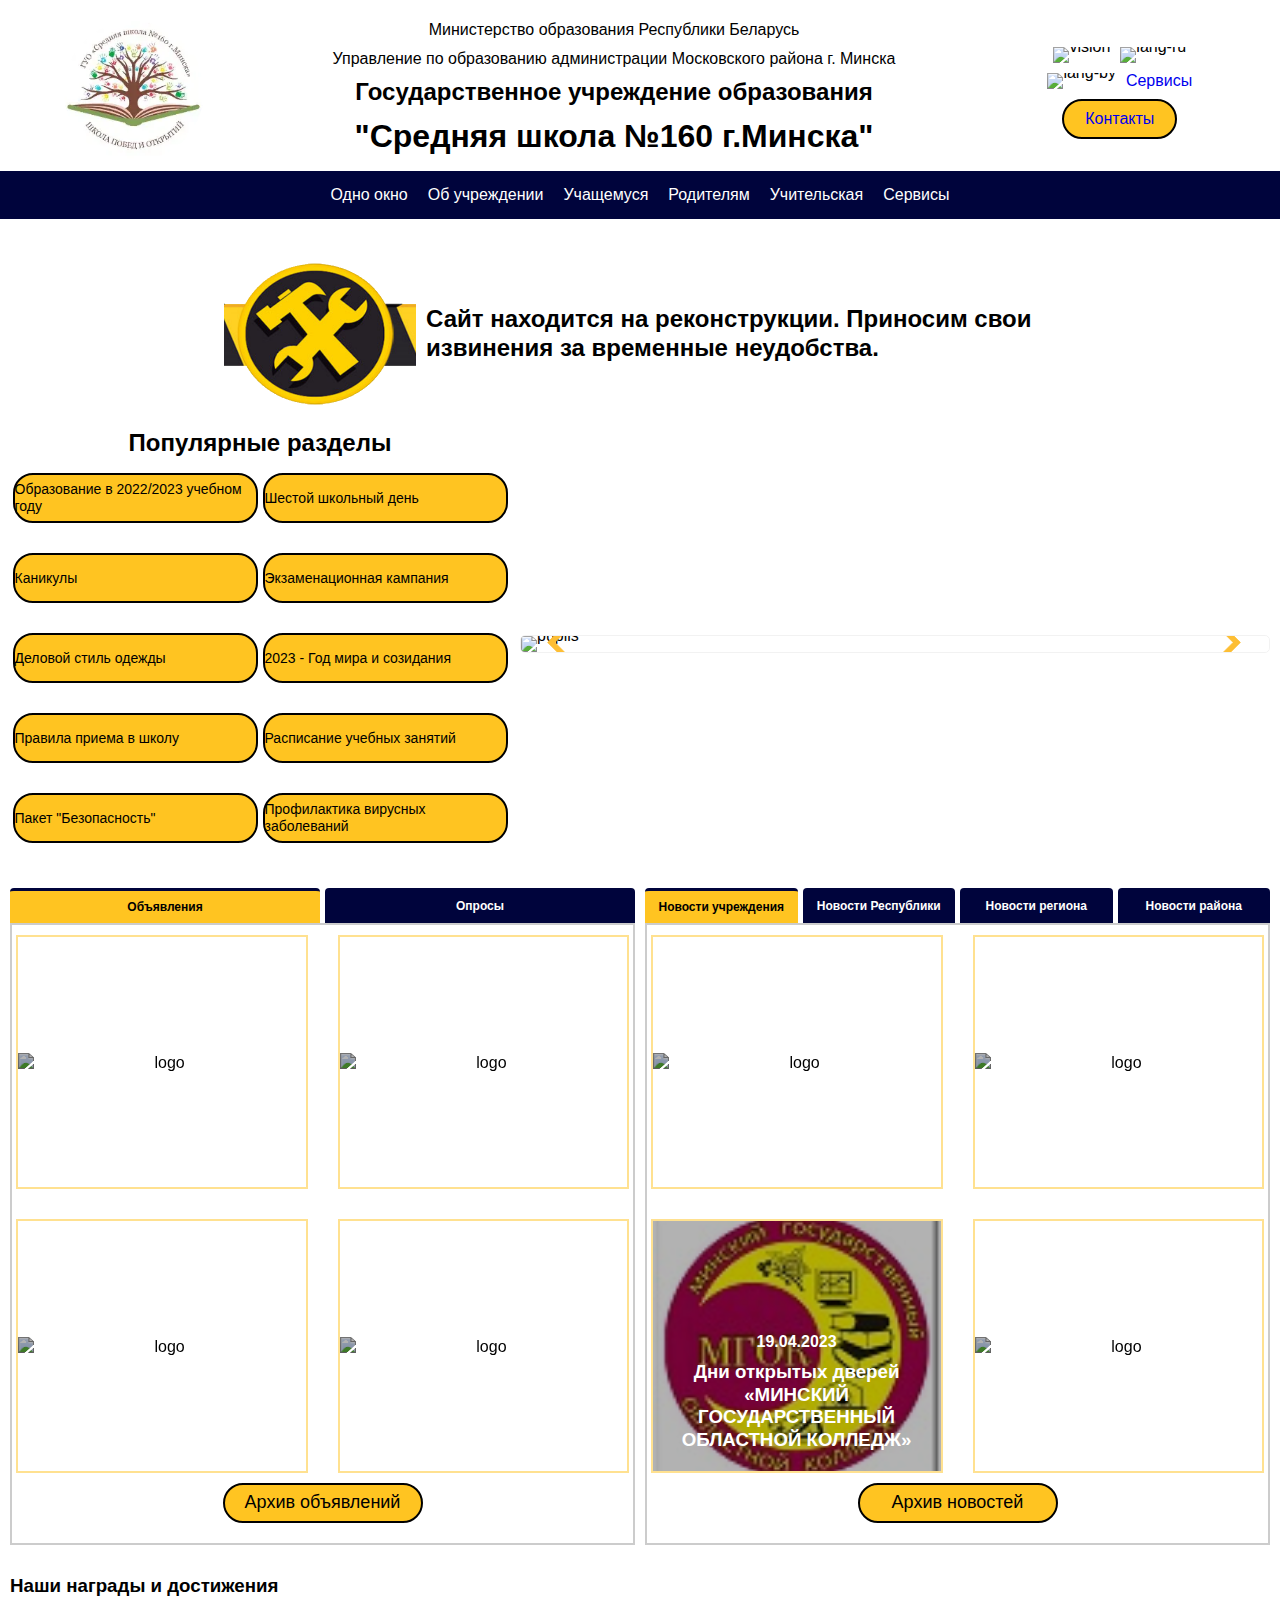
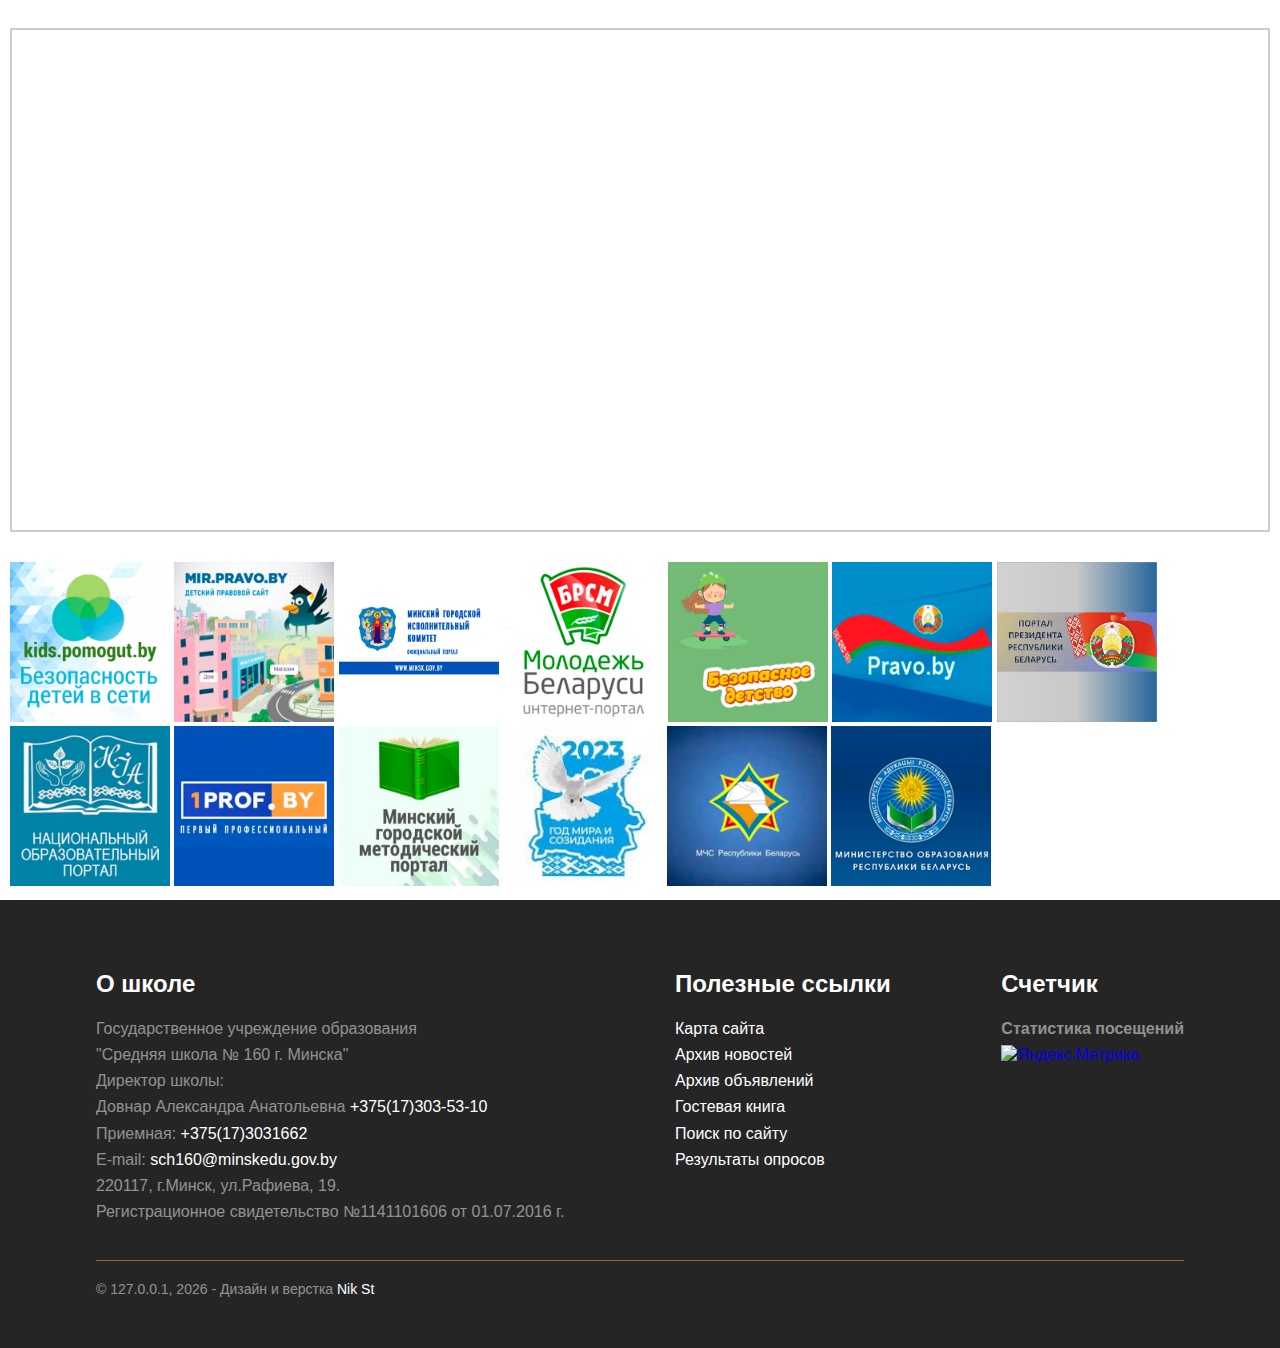
==== index.html @ b2fa92a8 "установка owl-carousel" ====
<!DOCTYPE html>
<html lang="ru">

<head>
    <meta charset="utf-8">
    <meta name="viewport" content="width=device-width, initial-scale=1.0">
    <meta http-equiv="x-ua-compatible" content="ie=edge">

    <meta name="keywords" content="Школа, Школа Минск, Школа Московский район, Средняя школа"> 
    <meta name="description" content="Министерство образования Республики Беларусь Управление по образованию администрации Московского района г. Минска Государственное учреждение образования 'Средняя школа №160 г.Минска'">
    <meta content="website">
    <meta http-equiv="content-language" content="ru">
    <meta name="yandex-verification" content="2ef7263c28ef2d3f" />
    <meta name="google-site-verification" content="Lq_Rkeo3jlyzM9AfWen1PEGzQi53PZPIsh8nXFF3v-U" />
    <meta name="robots" content="all" />

    <meta property="og:site_name" content="Сайт средней школы №160 г.Минска">
    <meta property="og:title" content="Средняя школы №160 г.Минска">
    <meta property="og:description" content="Министерство образования Республики Беларусь Управление по образованию администрации Московского района г. Минска Государственное учреждение образования 'Средняя школа №160 г.Минска'">
    <meta property="og:locale" content="ru_RU">
    <meta property="og:type" content="website">
    <meta property="og:url" content="http://sch160.minsk.edu.by">
    <meta property="og:image" content="http://sch160.minsk.edu.by/sm.aspx?guid=38613">

    <meta name="twitter:title" content="Средняя школы №160 г.Минска">
    <meta name="twitter:description" content="Министерство образования Республики Беларусь Управление по образованию администрации Московского района г. Минска Государственное учреждение образования 'Средняя школа №160 г.Минска">
    <meta name="twitter:image:src" content="http://sch160.minsk.edu.by/sm.aspx?guid=38613">
    <meta name="twitter:url" content="http://sch160.minsk.edu.by">


    <title>Сайт средней школы №160 г.Минска</title>
    <link rel="stylesheet" href="assets/styles/index.css">
    <style>
        .nav-link {
            color: #fff;
        }
    </style>
</head>



<body>
    <div class="site-content">
        <section class="section vision" style="display: none;">
            <div class="container">
                <div class="vision-flex">
                    <div class="vision-item">
                        <div class="vision-block font-size">
                            <div>Размер шрифта</div>
                            <div class="vision-settings">
                                <a href="#" class="item-settings reduceFont" id="reduceFont" title="Уменьшить">A-</a>
                                <a href="#" class="item-settings increaseFont" id="increaseFont"
                                    title="Увеличить">A+</a>
                            </div>
                        </div>
                    </div>
                    <div class="vision-item">
                        <div class="vision-block letter-spacing">
                            <div>Межбуквенное растояние</div>
                            <div class="vision-settings">
                                <a href="#" data-letter-spacing="0" class="item-settings changeLetterSpacing" id=""
                                    title="Стандартное">Стандартное</a>
                                <a href="#" data-letter-spacing="1" class="item-settings changeLetterSpacing" id=""
                                    title="Среднее">Среднее</a>
                                <a href="#" data-letter-spacing="2" class="item-settings changeLetterSpacing" id=""
                                    title="Большое">Большое</a>
                            </div>
                        </div>
                    </div>
                    <div class="vision-item">
                        <div class="vision-block color-site">
                            <div>Цвет сайта</div>
                            <div class="vision-settings">
                                <a href="#" class="item-settings colorSite" id="colorSiteBlack"
                                    title="Чёрным по белому">A</a>
                                <a href="#" class="item-settings colorSite" id="colorSiteWhite"
                                    title="Белым по чёрному">A</a>
                                <a href="#" class="item-settings colorSite" id="colorSiteBlue"
                                    title="Тёмно-синим по голубому">A</a>
                                <a href="#" class="item-settings colorSite" id="colorSiteBeige"
                                    title="Коричневым по бежевому">A</a>
                            </div>
                        </div>
                    </div>
                    <div class="vision-item">
                        <div class="vision-block images">
                            <div>Изоображения</div>
                            <div class="vision-settings">
                                <a href="#" class="item-settings imagesNo" id="imagesNo" title="Выключены">Выкл</a>
                                <a href="#" class="item-settings imagesYes" id="imagesYes" title="Включены">Цвет</a>
                                <a href="#" class="item-settings imagesBlackWhite" id="imagesBlackWhite"
                                    title="Чёрно-белые">ч/б</a>
                            </div>
                        </div>
                    </div>
                </div>
            </div>
        </section>

        <header class="header" id="top">
            <div class="container">



                <div class="header-flex">
                    <div class="header-logo">
                        <a class="link-main" href="/">
                            <img src="assets/images/header/logo.webp" alt="logo-sch160">
                        </a>
                    </div>
                    <div class="header-box">
                        <p class="header-text header-box-item">Министерство образования Республики Беларусь </p>
                        <p class="header-text header-box-item">Управление по образованию
                            администрации Московского района г. Минска</p>
                        <h2 class="header-subtitle header-box-item">Государственное учреждение образования</h2>
                        <h1 class="header-title header-box-item">"Средняя школа №160 г.Минска"</h1>

                    </div>
                    <div class="header-bar">
                        <div class="item-header-bar">
                            <a href="#" class="link-header-bar" id="tender-eyed"><img src="assets/images/header/eye.svg"
                                    alt="vision"></a>
                        </div>
                        <div class="item-header-bar" id="normal-eyed" style="display: none;">
                            <a href="#" class="link-header-bar"><img src="assets/images/header/eye-slash.svg"
                                    alt="vision"></a>
                        </div>
                        <div class="item-header-bar" id="normal-eyed-white" style="display: none;">
                            <a href="#" class="link-header-bar"><img src="assets/images/header/eye-slash-white.svg"
                                    alt="vision"></a>
                        </div>
                        <div class="item-header-bar">
                            <a href="#" class="link-header-bar"><img src="assets/images/header/ru.webp"
                                    alt="lang-ru"></a>
                        </div>
                        <div class="item-header-bar">
                            <a href="#" class="link-header-bar"><img src="assets/images/header/by.webp"
                                    alt="lang-by"></a>
                        </div>
                            <a href="#" class="btn-header-bar-blue">Сервисы</a>
                            <a href="#" class="btn-header-bar">Контакты</a>
                    </div>
                </div>
                <nav class="header-nav ">
                    <div class="header-mobile">
                        <input class="checkbox" type="checkbox">
                        <div class="checkbox-line">
                            <span></span>
                            <span></span>
                            <span></span>
                        </div>
                        <ul class="mobile-site-nav level_0">
                            <li class="mobile-nav-item parent">
                                <span class="mobile-nav-chevron"><svg xmlns="http://www.w3.org/2000/svg"
                                        viewBox="0 96 960 960">
                                        <path d="M480 711 240 471l43-43 197 198 197-197 43 43-240 239Z" />
                                    </svg></span>
                                <input class="sub-checkbox" type="checkbox">
                                <a href="#" class="mobile-nav-link">Одно окно</a>
                                <ul class="mobile-sub-nav level_1">
                                    <li class="mobile-sub-nav-item"><a href="#" class="mobile-sub-nav-link">Структура,
                                            режим
                                            работы</a></li>
                                    <li class="mobile-sub-nav-item"><a href="#" class="mobile-sub-nav-link">График
                                            работы
                                            администрации</a>
                                    </li>
                                    <li class="mobile-sub-nav-item"><a href="#" class="mobile-sub-nav-link">График
                                            приема
                                            граждан</a></li>
                                    <li class="mobile-sub-nav-item"><a href="#" class="mobile-sub-nav-link">Телефоны
                                            горячих
                                            линий</a></li>
                                    <li class="mobile-sub-nav-item"><a href="#"
                                            class="mobile-sub-nav-link">Административные
                                            процедуры</a>
                                    </li>
                                    <li class="mobile-sub-nav-item"><a href="#" class="mobile-sub-nav-link">Образцы
                                            заявлений</a></li>
                                    <li class="mobile-sub-nav-item"><a href="#" class="mobile-sub-nav-link">Вышестоящие
                                            организации</a></li>
                                    <li class="mobile-sub-nav-item"><a href="#" class="mobile-sub-nav-link">Вышестоящие
                                            организации</a></li>
                                    <li class="mobile-sub-nav-item"><a href="#" class="mobile-sub-nav-link">Заказ
                                            справок</a>
                                    </li>
                                    <li class="mobile-sub-nav-item"><a href="#"
                                            class="mobile-sub-nav-link">Нормативно-правовые
                                            документы</a>
                                    </li>
                                    <li class="mobile-sub-nav-item"><a href="#" class="mobile-sub-nav-link">Популярное
                                            обращение</a></li>
                                    <li class="mobile-sub-nav-item"><a href="#" class="mobile-sub-nav-link">Правила
                                            рассмотрения
                                            и оформления
                                            электронных обращений</a></li>
                                    <li class="mobile-sub-nav-item"><a href="#" class="mobile-sub-nav-link">Правила
                                            Вакансии</a>
                                    </li>
                                    <li class="mobile-sub-nav-item"><a href="#" class="mobile-sub-nav-link">Электронное
                                            обращение</a></li>
                                </ul>
                            </li>
                            <li class="mobile-nav-item parent">
                                <span class="mobile-nav-chevron"><svg xmlns="http://www.w3.org/2000/svg"
                                        viewBox="0 96 960 960">
                                        <path d="M480 711 240 471l43-43 197 198 197-197 43 43-240 239Z" />
                                    </svg></span>
                                <input class="sub-checkbox" type="checkbox">
                                <a href="#" class="mobile-nav-link">Об учреждение</a>
                                <ul class="mobile-sub-nav level_1">
                                    <li class="mobile-sub-nav-item"><a href="#" class="mobile-sub-nav-link">Структура,
                                            режим
                                            работы</a></li>
                                    <li class="mobile-sub-nav-item"><a href="#" class="mobile-sub-nav-link">График
                                            работы
                                            администрации</a>
                                    </li>
                                    <li class="mobile-sub-nav-item"><a href="#" class="mobile-sub-nav-link">График
                                            приема
                                            граждан</a></li>
                                    <li class="mobile-sub-nav-item"><a href="#" class="mobile-sub-nav-link">Телефоны
                                            горячих
                                            линий</a></li>
                                    <li class="mobile-sub-nav-item"><a href="#"
                                            class="mobile-sub-nav-link">Административные
                                            процедуры</a>
                                    </li>
                                    <li class="mobile-sub-nav-item"><a href="#" class="mobile-sub-nav-link">Образцы
                                            заявлений</a></li>
                                    <li class="mobile-sub-nav-item"><a href="#" class="mobile-sub-nav-link">Вышестоящие
                                            организации</a></li>
                                    <li class="mobile-sub-nav-item"><a href="#" class="mobile-sub-nav-link">Вышестоящие
                                            организации</a></li>
                                    <li class="mobile-sub-nav-item"><a href="#" class="mobile-sub-nav-link">Заказ
                                            справок</a>
                                    </li>
                                    <li class="mobile-sub-nav-item"><a href="#"
                                            class="mobile-sub-nav-link">Нормативно-правовые
                                            документы</a>
                                    </li>
                                    <li class="mobile-sub-nav-item"><a href="#" class="mobile-sub-nav-link">Популярное
                                            обращение</a></li>
                                    <li class="mobile-sub-nav-item"><a href="#" class="mobile-sub-nav-link">Правила
                                            рассмотрения
                                            и оформления
                                            электронных обращений</a></li>
                                    <li class="mobile-sub-nav-item"><a href="#" class="mobile-sub-nav-link">Правила
                                            Вакансии</a>
                                    </li>
                                    <li class="mobile-sub-nav-item"><a href="#" class="mobile-sub-nav-link">Электронное
                                            обращение</a></li>
                                </ul>
                            </li>
                            <li class="mobile-nav-item parent">
                                <span class="mobile-nav-chevron"><svg xmlns="http://www.w3.org/2000/svg"
                                        viewBox="0 96 960 960">
                                        <path d="M480 711 240 471l43-43 197 198 197-197 43 43-240 239Z" />
                                    </svg></span>
                                <input class="sub-checkbox" type="checkbox">
                                <a href="#" class="mobile-nav-link">Учащемуся</a>
                                <ul class="mobile-sub-nav level_1">
                                    <li class="mobile-sub-nav-item"><a href="#" class="mobile-sub-nav-link">Структура,
                                            режим
                                            работы</a></li>
                                    <li class="mobile-sub-nav-item"><a href="#" class="mobile-sub-nav-link">График
                                            работы
                                            администрации</a>
                                    </li>
                                    <li class="mobile-sub-nav-item"><a href="#" class="mobile-sub-nav-link">График
                                            приема
                                            граждан</a></li>
                                    <li class="mobile-sub-nav-item"><a href="#" class="mobile-sub-nav-link">Телефоны
                                            горячих
                                            линий</a></li>
                                    <li class="mobile-sub-nav-item"><a href="#"
                                            class="mobile-sub-nav-link">Административные
                                            процедуры</a>
                                    </li>
                                    <li class="mobile-sub-nav-item"><a href="#" class="mobile-sub-nav-link">Образцы
                                            заявлений</a></li>
                                    <li class="mobile-sub-nav-item"><a href="#" class="mobile-sub-nav-link">Вышестоящие
                                            организации</a></li>
                                    <li class="mobile-sub-nav-item"><a href="#" class="mobile-sub-nav-link">Вышестоящие
                                            организации</a></li>
                                    <li class="mobile-sub-nav-item"><a href="#" class="mobile-sub-nav-link">Заказ
                                            справок</a>
                                    </li>
                                    <li class="mobile-sub-nav-item"><a href="#"
                                            class="mobile-sub-nav-link">Нормативно-правовые
                                            документы</a>
                                    </li>
                                    <li class="mobile-sub-nav-item"><a href="#" class="mobile-sub-nav-link">Популярное
                                            обращение</a></li>
                                    <li class="mobile-sub-nav-item"><a href="#" class="mobile-sub-nav-link">Правила
                                            рассмотрения
                                            и оформления
                                            электронных обращений</a></li>
                                    <li class="mobile-sub-nav-item"><a href="#" class="mobile-sub-nav-link">Правила
                                            Вакансии</a>
                                    </li>
                                    <li class="mobile-sub-nav-item"><a href="#" class="mobile-sub-nav-link">Электронное
                                            обращение</a></li>
                                </ul>
                            </li>
                            <li class="mobile-nav-item parent">
                                <span class="mobile-nav-chevron"><svg xmlns="http://www.w3.org/2000/svg"
                                        viewBox="0 96 960 960">
                                        <path d="M480 711 240 471l43-43 197 198 197-197 43 43-240 239Z" />
                                    </svg></span>
                                <input class="sub-checkbox" type="checkbox">
                                <a href="#" class="mobile-nav-link">Родителям</a>
                                <ul class="mobile-sub-nav level_1">
                                    <li class="mobile-sub-nav-item"><a href="#" class="mobile-sub-nav-link">Структура,
                                            режим
                                            работы</a></li>
                                    <li class="mobile-sub-nav-item"><a href="#" class="mobile-sub-nav-link">График
                                            работы
                                            администрации</a>
                                    </li>
                                    <li class="mobile-sub-nav-item"><a href="#" class="mobile-sub-nav-link">График
                                            приема
                                            граждан</a></li>
                                    <li class="mobile-sub-nav-item"><a href="#" class="mobile-sub-nav-link">Телефоны
                                            горячих
                                            линий</a></li>
                                    <li class="mobile-sub-nav-item"><a href="#"
                                            class="mobile-sub-nav-link">Административные
                                            процедуры</a>
                                    </li>
                                    <li class="mobile-sub-nav-item"><a href="#" class="mobile-sub-nav-link">Образцы
                                            заявлений</a></li>
                                    <li class="mobile-sub-nav-item"><a href="#" class="mobile-sub-nav-link">Вышестоящие
                                            организации</a></li>
                                    <li class="mobile-sub-nav-item"><a href="#" class="mobile-sub-nav-link">Вышестоящие
                                            организации</a></li>
                                    <li class="mobile-sub-nav-item"><a href="#" class="mobile-sub-nav-link">Заказ
                                            справок</a>
                                    </li>
                                    <li class="mobile-sub-nav-item"><a href="#"
                                            class="mobile-sub-nav-link">Нормативно-правовые
                                            документы</a>
                                    </li>
                                    <li class="mobile-sub-nav-item"><a href="#" class="mobile-sub-nav-link">Популярное
                                            обращение</a></li>
                                    <li class="mobile-sub-nav-item"><a href="#" class="mobile-sub-nav-link">Правила
                                            рассмотрения
                                            и оформления
                                            электронных обращений</a></li>
                                    <li class="mobile-sub-nav-item"><a href="#" class="mobile-sub-nav-link">Правила
                                            Вакансии</a>
                                    </li>
                                    <li class="mobile-sub-nav-item"><a href="#" class="mobile-sub-nav-link">Электронное
                                            обращение</a></li>
                                </ul>
                            </li>
                            <li class="mobile-nav-item parent">
                                <span class="mobile-nav-chevron"><svg xmlns="http://www.w3.org/2000/svg"
                                        viewBox="0 96 960 960">
                                        <path d="M480 711 240 471l43-43 197 198 197-197 43 43-240 239Z" />
                                    </svg></span>
                                <input class="sub-checkbox" type="checkbox">
                                <a href="#" class="mobile-nav-link">Учительская</a>
                                <ul class="mobile-sub-nav level_1">
                                    <li class="mobile-sub-nav-item"><a href="#" class="mobile-sub-nav-link">Структура,
                                            режим
                                            работы</a></li>
                                    <li class="mobile-sub-nav-item"><a href="#" class="mobile-sub-nav-link">График
                                            работы
                                            администрации</a>
                                    </li>
                                    <li class="mobile-sub-nav-item"><a href="#" class="mobile-sub-nav-link">График
                                            приема
                                            граждан</a></li>
                                    <li class="mobile-sub-nav-item"><a href="#" class="mobile-sub-nav-link">Телефоны
                                            горячих
                                            линий</a></li>
                                    <li class="mobile-sub-nav-item"><a href="#"
                                            class="mobile-sub-nav-link">Административные
                                            процедуры</a>
                                    </li>
                                    <li class="mobile-sub-nav-item"><a href="#" class="mobile-sub-nav-link">Образцы
                                            заявлений</a></li>
                                    <li class="mobile-sub-nav-item"><a href="#" class="mobile-sub-nav-link">Вышестоящие
                                            организации</a></li>
                                    <li class="mobile-sub-nav-item"><a href="#" class="mobile-sub-nav-link">Вышестоящие
                                            организации</a></li>
                                    <li class="mobile-sub-nav-item"><a href="#" class="mobile-sub-nav-link">Заказ
                                            справок</a>
                                    </li>
                                    <li class="mobile-sub-nav-item"><a href="#"
                                            class="mobile-sub-nav-link">Нормативно-правовые
                                            документы</a>
                                    </li>
                                    <li class="mobile-sub-nav-item"><a href="#" class="mobile-sub-nav-link">Популярное
                                            обращение</a></li>
                                    <li class="mobile-sub-nav-item"><a href="#" class="mobile-sub-nav-link">Правила
                                            рассмотрения
                                            и оформления
                                            электронных обращений</a></li>
                                    <li class="mobile-sub-nav-item"><a href="#" class="mobile-sub-nav-link">Правила
                                            Вакансии</a>
                                    </li>
                                    <li class="mobile-sub-nav-item"><a href="#" class="mobile-sub-nav-link">Электронное
                                            обращение</a></li>
                                </ul>
                            </li>
                            <li class="mobile-nav-item parent">
                                <span class="mobile-nav-chevron"><svg xmlns="http://www.w3.org/2000/svg"
                                        viewBox="0 96 960 960">
                                        <path d="M480 711 240 471l43-43 197 198 197-197 43 43-240 239Z" />
                                    </svg></span>
                                <input class="sub-checkbox" type="checkbox">
                                <a href="#" class="mobile-nav-link">Сервисы</a>
                                <ul class="mobile-sub-nav level_1">
                                    <li class="mobile-sub-nav-item"><a href="#" class="mobile-sub-nav-link">Структура,
                                            режим
                                            работы</a></li>
                                    <li class="mobile-sub-nav-item"><a href="#" class="mobile-sub-nav-link">График
                                            работы
                                            администрации</a>
                                    </li>
                                    <li class="mobile-sub-nav-item"><a href="#" class="mobile-sub-nav-link">График
                                            приема
                                            граждан</a></li>
                                    <li class="mobile-sub-nav-item"><a href="#" class="mobile-sub-nav-link">Телефоны
                                            горячих
                                            линий</a></li>
                                    <li class="mobile-sub-nav-item"><a href="#"
                                            class="mobile-sub-nav-link">Административные
                                            процедуры</a>
                                    </li>
                                    <li class="mobile-sub-nav-item"><a href="#" class="mobile-sub-nav-link">Образцы
                                            заявлений</a></li>
                                    <li class="mobile-sub-nav-item"><a href="#" class="mobile-sub-nav-link">Вышестоящие
                                            организации</a></li>
                                    <li class="mobile-sub-nav-item"><a href="#" class="mobile-sub-nav-link">Вышестоящие
                                            организации</a></li>
                                    <li class="mobile-sub-nav-item"><a href="#" class="mobile-sub-nav-link">Заказ
                                            справок</a>
                                    </li>
                                    <li class="mobile-sub-nav-item"><a href="#"
                                            class="mobile-sub-nav-link">Нормативно-правовые
                                            документы</a>
                                    </li>
                                    <li class="mobile-sub-nav-item"><a href="#" class="mobile-sub-nav-link">Популярное
                                            обращение</a></li>
                                    <li class="mobile-sub-nav-item"><a href="#" class="mobile-sub-nav-link">Правила
                                            рассмотрения
                                            и оформления
                                            электронных обращений</a></li>
                                    <li class="mobile-sub-nav-item"><a href="#" class="mobile-sub-nav-link">Правила
                                            Вакансии</a>
                                    </li>
                                    <li class="mobile-sub-nav-item"><a href="#" class="mobile-sub-nav-link">Электронное
                                            обращение</a></li>
                                </ul>
                            </li>
                        </ul>
                    </div>
                    <div class="header-pc">
                        <ul class="site-nav level_0">
                            <li class="nav-item parent">
                                <a href="./page.html" class="nav-link">Одно окно
                                </a>
                                <ul class="sub-nav level_1">
                                    <li class="sub-nav-item"><a href="#" class="sub-nav-link">Структура, режим
                                            работы</a>
                                    </li>
                                    <li class="sub-nav-item"><a href="#" class="sub-nav-link">График работы
                                            администрации</a></li>
                                    <li class="sub-nav-item"><a href="#" class="sub-nav-link">График приема граждан</a>
                                    </li>
                                    <li class="sub-nav-item"><a href="#" class="sub-nav-link">Телефоны горячих линий</a>
                                    </li>
                                    <li class="sub-nav-item"><a href="#" class="sub-nav-link">Административные
                                            процедуры</a>
                                    </li>
                                    <li class="sub-nav-item"><a href="#" class="sub-nav-link">Образцы заявлений</a></li>
                                    <li class="sub-nav-item"><a href="#" class="sub-nav-link">Вышестоящие
                                            организации</a>
                                    </li>
                                    <li class="sub-nav-item"><a href="#" class="sub-nav-link">Вышестоящие
                                            организации</a>
                                    </li>
                                    <li class="sub-nav-item"><a href="#" class="sub-nav-link">Заказ справок</a></li>
                                    <li class="sub-nav-item"><a href="#" class="sub-nav-link">Нормативно-правовые
                                            документы</a></li>
                                    <li class="sub-nav-item"><a href="#" class="sub-nav-link">Популярное обращение</a>
                                    </li>
                                    <li class="sub-nav-item"><a href="#" class="sub-nav-link">Правила рассмотрения и
                                            оформления электронных обращений</a></li>
                                    <li class="sub-nav-item"><a href="#" class="sub-nav-link">Правила Вакансии</a></li>
                                    <li class="sub-nav-item"><a href="#" class="sub-nav-link">Электронное обращение</a>
                                    </li>
                                </ul>
                            </li>
                            <li class="nav-item parent">
                                <a href="#" class="nav-link">Об учреждении
                                </a>
                                <ul class="sub-nav level_1">
                                    <li class="sub-nav-item"><a href="#" class="sub-nav-link">Условия приема</a></li>
                                    <li class="sub-nav-item"><a href="#" class="sub-nav-link">Руководство</a></li>
                                    <li class="sub-nav-item"><a href="#" class="sub-nav-link">Попечительский совет</a>
                                    </li>
                                    <li class="sub-nav-item"><a href="#" class="sub-nav-link">Социально-педагогическая и
                                            психологическая служба</a></li>
                                    <li class="sub-nav-item"><a href="#" class="sub-nav-link">Платные услуги</a></li>
                                    <li class="sub-nav-item"><a href="#" class="sub-nav-link">Библиотека, медиатека</a>
                                    </li>
                                    <li class="sub-nav-item"><a href="#" class="sub-nav-link">Общественные
                                            организации</a>
                                    </li>
                                    <li class="sub-nav-item"><a href="#" class="sub-nav-link">Шестой школьный день</a>
                                    </li>
                                    <li class="sub-nav-item"><a href="#" class="sub-nav-link">Пакет "Безопасность"</a>
                                    </li>
                                    <li class="sub-nav-item"><a href="#" class="sub-nav-link">Устав учреждения</a></li>
                                </ul>
                            </li>
                            <li class="nav-item parent">
                                <a href="#" class="nav-link">Учащемуся
                                </a>
                                <ul class="sub-nav level_1">
                                    <li class="sub-nav-item"><a href="#" class="sub-nav-link">Образовательный процесс в
                                            2022/2023 учебном году</a></li>
                                    <li class="sub-nav-item"><a href="#" class="sub-nav-link">Профориентация</a></li>
                                    <li class="sub-nav-item"><a href="#" class="sub-nav-link">Экзаменационная
                                            кампания</a>
                                    </li>
                                    <li class="sub-nav-item"><a href="#" class="sub-nav-link">Вторичная занятость</a>
                                    </li>
                                    <li class="sub-nav-item"><a href="#" class="sub-nav-link">Здоровый образ жизни</a>
                                    </li>
                                    <li class="sub-nav-item"><a href="#" class="sub-nav-link">Расписание</a></li>
                                    <li class="sub-nav-item"><a href="#" class="sub-nav-link">Каникулы</a></li>
                                    <li class="sub-nav-item"><a href="#" class="sub-nav-link">"ШАГ" - "Школа Активного
                                            Гражданина"</a></li>
                                    <li class="sub-nav-item"><a href="#" class="sub-nav-link">Правила внутреннего
                                            распорядка</a></li>
                                    <li class="sub-nav-item"><a href="#" class="sub-nav-link">Инспекция по делам
                                            несовершеннолетних</a></li>
                                    <li class="sub-nav-item"><a href="#" class="sub-nav-link">Дорога памяти</a></li>
                                </ul>
                            </li>
                            <li class="nav-item parent">
                                <a href="#" class="nav-link">Родителям
                                </a>
                                <ul class="sub-nav level_1">
                                    <li class="sub-nav-item"><a href="#" class="sub-nav-link">Деловой стиль одежды</a>
                                    </li>
                                    <li class="sub-nav-item"><a href="#" class="sub-nav-link">Рекомендации психолога</a>
                                    </li>
                                    <li class="sub-nav-item"><a href="#" class="sub-nav-link">Рекомендации
                                            дефектолога</a>
                                    </li>
                                    <li class="sub-nav-item"><a href="#" class="sub-nav-link">Питание</a></li>
                                    <li class="sub-nav-item"><a href="#" class="sub-nav-link">Правовое просвещение</a>
                                    </li>
                                    <li class="sub-nav-item"><a href="#" class="sub-nav-link">Здоровый образ жизни</a>
                                    </li>
                                    <li class="sub-nav-item"><a href="#" class="sub-nav-link">2022/2023 учебный год</a>
                                    </li>
                                    <li class="sub-nav-item"><a href="#" class="sub-nav-link">Идем в первый класс</a>
                                    </li>
                                    <li class="sub-nav-item"><a href="#" class="sub-nav-link">Обучение на дому</a></li>
                                    <li class="sub-nav-item"><a href="#" class="sub-nav-link">Оплата за учебники</a>
                                    </li>
                                    <li class="sub-nav-item"><a href="#" class="sub-nav-link">Профилактика вирусных
                                            заболеваний</a></li>
                                </ul>
                            </li>
                            <li class="nav-item parent">
                                <a href="#" class="nav-link">Учительская
                                </a>
                                <ul class="sub-nav level_1">
                                    <li class="sub-nav-item"><a href="#" class="sub-nav-link">Классному руководителю</a>
                                    </li>
                                    <li class="sub-nav-item"><a href="#" class="sub-nav-link">Педагогический
                                            коллектив</a>
                                    </li>
                                    <li class="sub-nav-item"><a href="#" class="sub-nav-link">Учителю-предметнику</a>
                                    </li>
                                    <li class="sub-nav-item"><a href="#" class="sub-nav-link">Рекомендации психолога</a>
                                    </li>
                                    <li class="sub-nav-item"><a href="#" class="sub-nav-link">Рекомендации
                                            дефектолога</a>
                                    </li>
                                    <li class="sub-nav-item"><a href="#" class="sub-nav-link">Правила педагогических
                                            работников</a></li>
                                    <li class="sub-nav-item"><a href="#" class="sub-nav-link">Нормативно-правовые
                                            документы</a></li>
                                </ul>
                            </li>
                            <li class="nav-item parent">
                                <a href="#" class="nav-link">Сервисы
                                </a>
                                <ul class="sub-nav level_1">
                                    <li class="sub-nav-item"><a href="#" class="sub-nav-link">Карта сайта</a></li>
                                    <li class="sub-nav-item"><a href="#" class="sub-nav-link">Новости учреждения</a>
                                    </li>
                                    <li class="sub-nav-item"><a href="#" class="sub-nav-link">Гостевая книга</a></li>
                                    <li class="sub-nav-item"><a href="#" class="sub-nav-link">Результаты опросов </a>
                                    </li>
                                    <li class="sub-nav-item"><a href="#" class="sub-nav-link">Поиск по сайту</a></li>
                                    <li class="sub-nav-item"><a href="#" class="sub-nav-link">Администратор сайта</a>
                                    </li>
                                </ul>
                            </li>
                        </ul>
                    </div>

                    <div class="site-search">
                        <!-- <input type="text" class="input-control input-search" placeholder="Поиск по сайту">
                        <button type="submit" class="input-control button-search">
                            <img class="icon-search" src="assets/images/header/search.svg" alt="search">
                        </button> -->

                        <div class="ya-site-form ya-site-form_inited_no"
                            onclick="return {'action':'http://sch160.minsk.edu.by/ru/main.aspx?guid=1461','arrow':false,'bg':'transparent','language':'ru','logo':'rb','publicname':'Поиск по sch160.minsk.edu.by','suggest':true,'target':'_self','tld':'ru','type':2,'usebigdictionary':true,'searchid':2212267,'webopt':false,'websearch':false,'input_placeholder':'Поиск по сайту','input_placeholderColor':'#999999'}">

                            <form action="http://yandex.ru/sitesearch" method="get" target="_self">
                                <input type="hidden" name="searchid" value="2212267" />
                                <input type="hidden" name="l10n" value="ru" />
                                <input type="hidden" name="reqenc" value="" />
                                <input type="search" name="text" value="" />
                                <input type="submit" value="Найти" />
                            </form>

                        </div>

                        <style type="text/css">
                            .ya-page_js_yes .ya-site-form_inited_no {
                                display: none;
                            }
                        </style>

                        <script type="text/javascript">(function (w, d, c) { var s = d.createElement('script'), h = d.getElementsByTagName('script')[0], e = d.documentElement; if ((' ' + e.className + ' ').indexOf(' ya-page_js_yes ') === -1) { e.className += ' ya-page_js_yes'; } s.type = 'text/javascript'; s.async = true; s.charset = 'utf-8'; s.src = (d.location.protocol === 'https:' ? 'https:' : 'http:') + '//site.yandex.net/v2.0/js/all.js'; h.parentNode.insertBefore(s, h); (w[c] || (w[c] = [])).push(function () { Ya.Site.Form.init() }) })(window, document, 'yandex_site_callbacks');
                        </script>

                    </div>

                </nav>
            </div>
        </header>

        <main class="main">



            <!-- slider + popular -->
            <section class="section">
                <div class="container">
                    <div class="rebuild">
                        <img class="rebuild-img" src="assets/images/reconstruction.png" alt="reconstruction">
                        <h2 class="rebuild-title">Сайт находится на реконструкции. Приносим свои извинения за временные
                            неудобства.</h2>
                    </div>
                    <div class="section-inner">


                        <div class="popular">
                            <div class="popular-box">
                                <h2 class="popular-title">Популярные разделы </h2>
                                <div class="popular-wrap">
                                    <div class="popular-item">
                                        <a href="#" class="popular-link">
                                            Образование в 2022/2023 учебном году
                                        </a>
                                    </div>
                                    <div class="popular-item">
                                        <a href="#" class="popular-link">
                                            Шестой школьный день
                                        </a>
                                    </div>
                                    <div class="popular-item">
                                        <a href="#" class="popular-link">
                                            Каникулы
                                        </a>
                                    </div>
                                    <div class="popular-item">
                                        <a href="#" class="popular-link">
                                            Экзаменационная кампания
                                        </a>
                                    </div>
                                    <div class="popular-item">
                                        <a href="#" class="popular-link">
                                            Деловой стиль одежды
                                        </a>
                                    </div>
                                    <div class="popular-item">
                                        <a href="#" class="popular-link">
                                            2023 - Год мира и созидания
                                        </a>
                                    </div>
                                    <div class="popular-item">
                                        <a href="#" class="popular-link">
                                            Правила приема в школу
                                        </a>
                                    </div>
                                    <div class="popular-item">
                                        <a href="#" class="popular-link">
                                            Расписание учебных занятий
                                        </a>
                                    </div>
                                    <div class="popular-item">
                                        <a href="#" class="popular-link">
                                            Пакет "Безопасность"
                                        </a>
                                    </div>
                                    <div class="popular-item">
                                        <a href="#" class="popular-link">
                                            Профилактика вирусных заболеваний
                                        </a>
                                    </div>
                                </div>
                            </div>
                        </div>

                        <div class="slider">
                            <div class="slider-item"><img src="assets/images/slider/pupils1.jpg" alt="pupils"></div>
                            <div class="slider-item"><img src="assets/images/slider/pupils2.jpg" alt="pupils"></div>
                            <div class="slider-item"><img src="assets/images/slider/pupils3.jpg" alt="pupils"></div>
                            <div class="slider-item"><img src="assets/images/slider/pupils4.jpg" alt="pupils"></div>
                            <div class="slider-item"><img src="assets/images/slider/pupils5.jpg" alt="pupils"></div>
                            <div class="slider-item"><img src="assets/images/slider/pupils6.jpg" alt="pupils"></div>
                            <button class="slider-control previous">
                                <svg class="slider-icon" xmlns="http://www.w3.org/2000/svg" viewBox="0 96 960 960">
                                    <path stroke="#fdbe34" stroke-width="10" stroke-linecap="round" fill="#fdbe34"
                                        d="M561 816 320 575l241-241 43 43-198 198 198 198-43 43Z" />
                                </svg>
                            </button>
                            <button class="slider-control next">
                                <svg class="slider-icon" xmlns="http://www.w3.org/2000/svg" viewBox="0 96 960 960">
                                    <path stroke="#fdbe34" stroke-width="10" stroke-linecap="round" fill="#fdbe34"
                                        d="m375 816-43-43 198-198-198-198 43-43 241 241-241 241Z" />
                                </svg>
                            </button>
                        </div>

                    </div>
                </div>
            </section> <!-- slider + popular -->

            <!-- news + announcement -->
            <section class="section">
                <div class="container">
                    <div class="section-inner">

                        <div class="announcement">
                            <div class="announcement-tab">
                                <button type="button" class="announcement-tabs-btn active" id="announcement-btn-1" data-tab="#announcement-tab-1">Объявления</button>
                                <button type="button" class="announcement-tabs-btn" id="announcement-btn-2" data-tab="#announcement-tab-2">Опросы</button>
                            </div>
                            <div class="announcement-box">
                                <div class="announcement-tabs-item active" id="announcement-tab-1">
                                    <div class="announcement-sch">
                                        <div class="announcement-sch-item">
                                            <a href="#" class="announcement-sch-link">
                                                <div class="announcement-sch-logo">
                                                    <img src="assets/images/announcement/1.jpg" alt="logo">
                                                </div>
                                                <div class="announcement-sch-content">
                                                    <div class="announcement-sch-date">29.04.2023</div>
                                                    <h3 class="announcement-sch-title">Какой-то заголовок</h3>
                                                </div>
                                            </a>
                                        </div>
                                        <div class="announcement-sch-item">
                                            <a href="#" class="announcement-sch-link">
                                                <div class="announcement-sch-logo">
                                                    <img src="assets/images/announcement/2.jpg" alt="logo">
                                                </div>
                                                <div class="announcement-sch-content">
                                                    <div class="announcement-sch-date">29.04.2023</div>
                                                    <h3 class="announcement-sch-title">Какой-то заголовок</h3>
                                                </div>
                                            </a>
                                        </div>
                                        <div class="announcement-sch-item">
                                            <a href="#" class="announcement-sch-link">
                                                <div class="announcement-sch-logo">
                                                    <img src="assets/images/announcement/3.jpg" alt="logo">
                                                </div>
                                                <div class="announcement-sch-content">
                                                    <div class="announcement-sch-date">29.04.2023</div>
                                                    <h3 class="announcement-sch-title">Какой-то заголовок</h3>
                                                </div>
                                            </a>
                                        </div>
                                        <div class="announcement-sch-item">
                                            <a href="#" class="announcement-sch-link">
                                                <div class="announcement-sch-logo">
                                                    <img src="assets/images/announcement/1.jpg" alt="logo">
                                                </div>
                                                <div class="announcement-sch-content">
                                                    <div class="announcement-sch-date">29.04.2023</div>
                                                    <h3 class="announcement-sch-title">Какой-то заголовок</h3>
                                                </div>
                                            </a>
                                        </div>
                                    </div>
                                    <div class="announcement-sch-archive">
                                        <a href="#" class="announcement-sch-archive-link">
                                            <div class="news-sch-arcive-text">Архив объявлений</div>
                                        </a>
                                    </div>
                                </div>
                                <div class="announcement-tabs-item" id="announcement-tab-2">
                                    <div class="announcement-poll">
                                        <div class="announcement-poll-item">
                                            <h3 class="announcement-poll-title">Как вы проводите свое свободное время?</h3>
                                            <ul class="poll-list" id="2073">
                                                <li><label class="poll-text">Читаю художественную литературу
                                                    <input   type="checkbox" value="1" name="voite_elemen_2073"><span  ></span>
                                                </label></li>
                                                <li><label class="poll-text">Посещаю кружки и секции
                                                    <input   type="checkbox" value="2" name="voite_elemen_2073"><span  ></span>
                                                </label></li>
                                                <li><label class="poll-text">Смотрю телевизор
                                                    <input   type="checkbox" value="3" name="voite_elemen_2073"><span  ></span>
                                                </label></li>
                                                <li><label class="poll-text">Играю в компьютерные игры
                                                    <input   type="checkbox" value="4" name="voite_elemen_2073"><span  ></span>
                                                </label></li>
                                                <li><label class="poll-text">Слушаю музыку
                                                    <input   type="checkbox" value="5" name="voite_elemen_2073"><span  ></span>
                                                </label></li>
                                                <li><label class="poll-text">Совершаю прогулки с друзьями
                                                    <input   type="checkbox" value="6" name="voite_elemen_2073"><span  ></span>
                                                </label></li>
                                            </ul>
                                            <a class="poll-link-archive" id="voite_button_2073" onclick="VoiteAjax(2073)">
                                                <div class="poll-link-archive-text">Ответить</div>
                                            </a>
                                        </div>
                                        <div class="announcement-poll-item">
                                            <h3 class="announcement-poll-title">Как вы проводите свое свободное время?</h3>
                                            <ul class="poll-list" id="2073">
                                                <li><label class="poll-text">Читаю художественную литературу
                                                    <input   type="radio" value="1" name="voite_elemen_2073"><span  ></span>
                                                </label></li>
                                                <li><label class="poll-text">Посещаю кружки и секции
                                                    <input   type="radio" value="2" name="voite_elemen_2073"><span  ></span>
                                                </label></li>
                                                <li><label class="poll-text">Смотрю телевизор
                                                    <input   type="radio" value="3" name="voite_elemen_2073"><span  ></span>
                                                </label></li>
                                                <li><label class="poll-text">Играю в компьютерные игры
                                                    <input   type="radio" value="4" name="voite_elemen_2073"><span  ></span>
                                                </label></li>
                                                <li><label class="poll-text">Слушаю музыку
                                                    <input   type="radio" value="5" name="voite_elemen_2073"><span  ></span>
                                                </label></li>
                                                <li><label class="poll-text">Совершаю прогулки с друзьями
                                                    <input   type="radio" value="6" name="voite_elemen_2073"><span  ></span>
                                                </label></li>
                                                <li><label class="poll-text">Совершаю прогулки с друзьями
                                                    <input   type="radio" value="6" name="voite_elemen_2073"><span  ></span>
                                                </label></li>
                                                <li><label class="poll-text">Совершаю прогулки с друзьями
                                                    <input   type="radio" value="6" name="voite_elemen_2073"><span  ></span>
                                                </label></li>
                                                <li><label class="poll-text">Совершаю прогулки с друзьями
                                                    <input   type="radio" value="6" name="voite_elemen_2073"><span  ></span>
                                                </label></li>
                                            </ul>
                                            <a class="poll-link-archive" id="voite_button_2073" onclick="VoiteAjax(2073)">
                                                <div class="poll-link-archive-text">Ответить</div>
                                            </a>
                                        </div>
                                        
                                    </div>
                                    <div class="announcement-poll-archive">
                                        <a href="#" class="announcement-poll-archive-link">
                                            <div class="announcement-sch-arcive-text">Опросы и результаты</div>
                                        </a>
                                    </div>
                                </div>
                            </div>
                        </div>
                        <div class="news">
                            <div class="news-tabs">
                                <button type="button" class="news-tabs-btn active" id="news-btn-1" data-tab="#news-tab-1">Новости
                                    учреждения</button>
                                <button type="button" class="news-tabs-btn" id="news-btn-2" data-tab="#news-tab-2">Новости
                                    Республики</button>
                                <button type="button" class="news-tabs-btn" id="news-btn-3" data-tab="#news-tab-3">Новости
                                    региона</button>
                                <button type="button" class="news-tabs-btn" id="news-btn-4" data-tab="#news-tab-4">Новости
                                    района</button>
                            </div>
                            <div class="news-box">
                                <div class="news-tabs-item active" id="news-tab-1">
                                    <div class="news-sch">
                                        <div class="news-sch-item">
                                            <a href="#" class="news-sch-link">
                                                <div class="news-sch-logo">
                                                    <img src="assets/images/news/1.jpg" alt="logo">
                                                </div>
                                                <div class="news-sch-content">
                                                    <div class="news-sch-date">29.04.2023</div>
                                                    <h3 class="news-sch-title">Мое профессиональное будущее</h3>
                                                </div>
                                            </a>
                                        </div>
                                        <div class="news-sch-item">
                                            <a href="#" class="news-sch-link">
                                                <div class="news-sch-logo">
                                                    <img src="assets/images/news/2.jpg" alt="logo">
                                                </div>
                                                <div class="news-sch-content">
                                                    <div class="news-sch-date">22.04.2023</div>
                                                    <h3 class="news-sch-title">Республиканский субботник 22 апреля</h3>
                                                </div>
                                            </a>
                                        </div>
                                        <div class="news-sch-item">
                                            <a href="#" class="news-sch-link">
                                                <div class="news-sch-logo">
                                                    <img src="assets/images/news/3.jpg" alt="logo">
                                                </div>
                                                <div class="news-sch-content">
                                                    <div class="news-sch-date">19.04.2023</div>
                                                    <h3 class="news-sch-title">Дни открытых дверей «МИНСКИЙ
                                                        ГОСУДАРСТВЕННЫЙ
                                                        ОБЛАСТНОЙ КОЛЛЕДЖ»</h3>
                                                </div>
                                            </a>
                                        </div>
                                        <div class="news-sch-item">
                                            <a href="#" class="news-sch-link">
                                                <div class="news-sch-logo">
                                                    <img src="assets/images/news/4.jpg" alt="logo">
                                                </div>
                                                <div class="news-sch-content">
                                                    <div class="news-sch-date">18.04.2023</div>
                                                    <h3 class="news-sch-title">Что? Где? Когда?</h3>
                                                </div>
                                            </a>
                                        </div>
                                    </div>
                                    <div class="news-sch-archive">
                                        <a href="#" class="news-sch-archive-link">
                                            <div class="news-sch-arcive-text">Архив новостей</div>
                                        </a>
                                    </div>
                                </div>
                                <div class="news-tabs-item" id="news-tab-2">
                                    <div class="news-rss">
                                        <div class="news-rss-content">
                                            <div class="news-rss-date">26.04.2023</div>
                                            <h3 class="news-rss-title">Lorem, ipsum dolor.
                                                Perferendis, molestias labore. Lorem, ipsum dolor.
                                                Perferendis, molestias labore.</h3>
                                            <a href="#" class="news-rss-link">Читать далее</a>
                                        </div>
                                    </div>
                                    <div class="news-rss">
                                        <div class="news-rss-content">
                                            <div class="news-rss-date">26.04.2023</div>
                                            <h3 class="news-rss-title">Lorem, ipsum dolor.
                                                Perferendis, molestias labore. Lorem, ipsum dolor.
                                                Perferendis, molestias labore.</h3>
                                            <a href="#" class="news-rss-link">Читать далее</a>
                                        </div>
                                    </div>
                                    <div class="news-rss">
                                        <div class="news-rss-content">
                                            <div class="news-rss-date">26.04.2023</div>
                                            <h3 class="news-rss-title">Lorem, ipsum dolor.
                                                Perferendis, molestias labore. Lorem, ipsum dolor.
                                                Perferendis, molestias labore.</h3>
                                            <a href="#" class="news-rss-link">Читать далее</a>
                                        </div>
                                    </div>
                                    <div class="news-rss">
                                        <div class="news-rss-content">
                                            <div class="news-rss-date">26.04.2023</div>
                                            <h3 class="news-rss-title">Lorem, ipsum dolor.
                                                Perferendis, molestias labore. Lorem, ipsum dolor.
                                                Perferendis, molestias labore.</h3>
                                            <a href="#" class="news-rss-link">Читать далее</a>
                                        </div>
                                    </div>
                                </div>
                                <div class="news-tabs-item" id="news-tab-3">
                                    <div class="news-rss">
                                        <div class="news-rss-content">
                                            <div class="news-rss-date">26.04.2023</div>
                                            <h3 class="news-rss-title">Lorem, ipsum dolor.
                                                Perferendis, molestias labore. Lorem, ipsum dolor.
                                                Perferendis, molestias labore.</h3>
                                            <a href="#" class="news-rss-link">Читать далее</a>
                                        </div>
                                    </div>
                                    <div class="news-rss">
                                        <div class="news-rss-content">
                                            <div class="news-rss-date">26.04.2023</div>
                                            <h3 class="news-rss-title">Lorem, ipsum dolor.
                                                Perferendis, molestias labore. Lorem, ipsum dolor.
                                                Perferendis, molestias labore.</h3>
                                            <a href="#" class="news-rss-link">Читать далее</a>
                                        </div>
                                    </div>
                                    <div class="news-rss">
                                        <div class="news-rss-content">
                                            <div class="news-rss-date">26.04.2023</div>
                                            <h3 class="news-rss-title">Lorem, ipsum dolor.
                                                Perferendis, molestias labore. Lorem, ipsum dolor.
                                                Perferendis, molestias labore.</h3>
                                            <a href="#" class="news-rss-link">Читать далее</a>
                                        </div>
                                    </div>
                                    <div class="news-rss">
                                        <div class="news-rss-content">
                                            <div class="news-rss-date">26.04.2023</div>
                                            <h3 class="news-rss-title">Lorem, ipsum dolor.
                                                Perferendis, molestias labore. Lorem, ipsum dolor.
                                                Perferendis, molestias labore.</h3>
                                            <a href="#" class="news-rss-link">Читать далее</a>
                                        </div>
                                    </div>
                                </div>
                                <div class="news-tabs-item" id="news-tab-4">
                                    <div class="news-rss">
                                        <div class="news-rss-content">
                                            <div class="news-rss-date">26.04.2023</div>
                                            <h3 class="news-rss-title">Lorem, ipsum dolor.
                                                Perferendis, molestias labore. Lorem, ipsum dolor.
                                                Perferendis, molestias labore.</h3>
                                            <a href="#" class="news-rss-link">Читать далее</a>
                                        </div>
                                    </div>
                                    <div class="news-rss">
                                        <div class="news-rss-content">
                                            <div class="news-rss-date">26.04.2023</div>
                                            <h3 class="news-rss-title">Lorem, ipsum dolor.
                                                Perferendis, molestias labore. Lorem, ipsum dolor.
                                                Perferendis, molestias labore.</h3>
                                            <a href="#" class="news-rss-link">Читать далее</a>
                                        </div>
                                    </div>
                                    <div class="news-rss">
                                        <div class="news-rss-content">
                                            <div class="news-rss-date">26.04.2023</div>
                                            <h3 class="news-rss-title">Lorem, ipsum dolor.
                                                Perferendis, molestias labore. Lorem, ipsum dolor.
                                                Perferendis, molestias labore.</h3>
                                            <a href="#" class="news-rss-link">Читать далее</a>
                                        </div>
                                    </div>
                                    <div class="news-rss">
                                        <div class="news-rss-content">
                                            <div class="news-rss-date">26.04.2023</div>
                                            <h3 class="news-rss-title">Lorem, ipsum dolor.
                                                Perferendis, molestias labore. Lorem, ipsum dolor.
                                                Perferendis, molestias labore.</h3>
                                            <a href="#" class="news-rss-link">Читать далее</a>
                                        </div>
                                    </div>
                                </div>
                            </div>
                        </div>


                    </div>
                </div>
            </section><!-- news + announcement -->

            <!-- achievement -->
            <section class="section">
                <div class="container">
                    <div class="section-inner">
                        <div class="panel">
                            <div class="panel-tab">
                                <h3 class="panel-title">Наши награды и достижения</h3>
                            </div>
                        </div>
                        <div class="panel-box">
                            
                        </div>
                    </div>
                </div>
            </section>

            <!-- map -->
            <section class="section">
                <div class="container">
                    <div class="section-inner">
                        <div class="sch-map">
                            <iframe style="pointer-events: none;"
                                src="https://yandex.ru/map-widget/v1/?um=constructor%3Aea5fc30cd8928cab869b98faaa6d83a35826dcc1ccb38504dc77a0f91b018f85&amp;source=constructor"></iframe>
                        </div>
                    </div>
                </div>
            </section>

            <!-- banners -->
            <section class="section">
                <div class="container">
                    <div class="section-inner">
                        <div class="banners">
                            <div class="banners-inner">
                                <div class="banners-item">
                                    <a target="_blank" href="https://kids.pomogut.by/" class="banner-link">
                                        <img src="assets/images/banners/1.jpg" alt="banner" class="banner-logo">
                                    </a>
                                </div>
                                <div class="banners-item">
                                    <a target="_blank" href="https://mir.pravo.by/" class="banner-link">
                                        <img src="assets/images/banners/2.jpg" alt="banner" class="banner-logo">
                                    </a>
                                </div>
                                <div class="banners-item">
                                    <a target="_blank" href="https://minsk.gov.by/ru/" class="banner-link">
                                        <img src="assets/images/banners/3.jpg" alt="banner" class="banner-logo">
                                    </a>
                                </div>
                                <div class="banners-item">
                                    <a target="_blank" href="https://brsm.by/" class="banner-link">
                                        <img src="assets/images/banners/4.jpg" alt="banner" class="banner-logo">
                                    </a>
                                </div>
                                <div class="banners-item">
                                    <a target="_blank" href="https://bezopasnoe.by/" class="banner-link">
                                        <img src="assets/images/banners/5.jpg" alt="banner" class="banner-logo">
                                    </a>
                                </div>
                                <div class="banners-item">
                                    <a target="_blank" href="https://pravo.by/" class="banner-link">
                                        <img src="assets/images/banners/6.jpg" alt="banner" class="banner-logo">
                                    </a>
                                </div>
                                <div class="banners-item">
                                    <a target="_blank" href="https://president.gov.by/ru" class="banner-link">
                                        <img src="assets/images/banners/7.jpg" alt="banner" class="banner-logo">
                                    </a>
                                </div>
                                <div class="banners-item">
                                    <a target="_blank" href="https://adu.by/ru/" class="banner-link">
                                        <img src="assets/images/banners/8.jpg" alt="banner" class="banner-logo">
                                    </a>
                                </div>
                                <div class="banners-item">
                                    <a target="_blank" href="https://1prof.by/" class="banner-link">
                                        <img src="assets/images/banners/9.jpg" alt="banner" class="banner-logo">
                                    </a>
                                </div>
                                <div class="banners-item">
                                    <a target="_blank" href="http://mp.minsk.edu.by/" class="banner-link">
                                        <img src="assets/images/banners/10.jpg" alt="banner" class="banner-logo">
                                    </a>
                                </div>
                                <div class="banners-item">
                                    <a target="_blank"
                                        href="https://president.gov.by/ru/events/2023-god-obyavlen-godom-mira-i-sozidaniy"
                                        class="banner-link">
                                        <img src="assets/images/banners/11.jpg" alt="banner" class="banner-logo"></a>
                                </div>
                                <div class="banners-item">
                                    <a target="_blank" href="https://mchs.gov.by/" class="banner-link">
                                        <img src="assets/images/banners/12.jpg" alt="banner" class="banner-logo">
                                    </a>
                                </div>
                                <div class="banners-item">
                                    <a target="_blank" href="https://edu.gov.by/" class="banner-link">
                                        <img src="assets/images/banners/13.jpg" alt="banner" class="banner-logo">
                                    </a>
                                </div>
                            </div>
                            <button class="banners-control previous">
                                <svg class="banners-icon" xmlns="http://www.w3.org/2000/svg" viewBox="0 96 960 960">
                                    <path stroke="#fdbe34" stroke-width="10" stroke-linecap="round" fill="#fdbe34"
                                        d="M561 816 320 575l241-241 43 43-198 198 198 198-43 43Z" />
                                </svg>
                            </button>
                            <button class="banners-control next">
                                <svg class="banners-icon" xmlns="http://www.w3.org/2000/svg" viewBox="0 96 960 960">
                                    <path stroke="#fdbe34" stroke-width="10" stroke-linecap="round" fill="#fdbe34"
                                        d="m375 816-43-43 198-198-198-198 43-43 241 241-241 241Z" />
                                </svg>
                            </button>
                        </div>
                    </div>
                </div>
            </section>
        </main>

        <footer class="footer">
            <div class="container">
                <div class="footer-inner">
                    <div class="footer-flex">
                        <div class="footer-about">
                            <h2 class="footer-title">О школе</h2>
                            <div class="about-text">
                                <div class="about-text-item">Государственное учреждение образования</div>
                                <div class="about-text-item">"Средняя школа № 160 г. Минска"</div>
                                <div class="about-text-item">Директор школы:</div>
                                <div class="about-text-item">Довнар Александра Анатольевна <a
                                        href="tel:80173035310">+375(17)303-53-10</a></div>
                                <div class="about-text-item">Приемная: <a href="tel:80173031662">+375(17)3031662</a>
                                </div>
                                <div class="about-text-item">E-mail: <a
                                        href="mailto:sch160@minskedu.gov.by">sch160@minskedu.gov.by</a></div>
                                <div class="about-text-item">220117, г.Минск, ул.Рафиева, 19.</div>
                                <div class="about-text-item">Регистрационное свидетельство №1141101606 от 01.07.2016 г.
                                </div>
                            </div>
                        </div>
                        <nav class="footer-nav">
                            <h2 class="footer-title">Полезные ссылки</h2>
                            <ul class="footer-nav-wrap level_0">
                                <li class="footer-nav-item">
                                    <a href="#" class="footer-nav-link">Карта сайта</a>
                                </li>
                                <li class="footer-nav-item">
                                    <a href="#" class="footer-nav-link">Архив новостей</a>
                                </li>
                                <li class="footer-nav-item">
                                    <a href="#" class="footer-nav-link">Архив объявлений</a>
                                </li>
                                <li class="footer-nav-item">
                                    <a href="#" class="footer-nav-link">Гостевая книга</a>
                                </li>
                                <li class="footer-nav-item">
                                    <a href="#" class="footer-nav-link">Поиск по сайту</a>
                                </li>
                                <li class="footer-nav-item">
                                    <a href="https://t.me/nik_stn" class="footer-nav-link">Результаты опросов</a>
                                </li>
                            </ul>
                        </nav>
                        <div class="footer-count">
                            <h2 class="footer-title">Счетчик</h2>
                            <h4 class="count-title">Статистика посещений</h4>
                            <div class="counter_cy">
                                <!-- Yandex.Metrika informer -->
                                <a href="https://metrika.yandex.by/stat/?id=29623700&amp;from=informer" target="_blank"
                                    rel="nofollow">
                                    <img src="https://informer.yandex.ru/informer/29623700/3_0_FFFFFFFF_FFFFFFFF_0_pageviews"
                                        style="width:88px; height:31px; border:0;" alt="Яндекс.Метрика"
                                        title="Яндекс.Метрика: данные за сегодня (просмотры, визиты и уникальные посетители)"
                                        class="ym-advanced-informer" data-cid="29623700" data-lang="ru">
                                </a>
                                <!-- /Yandex.Metrika informer -->
                            </div>

                        </div>
                    </div>
                    <div class="footer-copyright">
                        <script>document.write('&copy; ' + window.location.hostname + ', ' + (new Date).getFullYear() + ' - ');</script>
                        Дизайн и верстка <a href="#">Nik St</a>
                    </div>
                </div>
            </div>
        </footer>
        <a href="#top" class="scrooll-to-top">
            <div class="to-top-wrapper">
                <svg class="to-top-icon" xmlns="http://www.w3.org/2000/svg" viewBox="0 96 960 960">
                    <path stroke="#fff" stroke-width="7" stroke-linecap="round" fill="#fff"
                        d="m283 711-43-43 240-240 240 239-43 43-197-197-197 198Z" />
                </svg>
            </div>
        </a>
    </div>
    <script defer src="assets/scripts/slider.js"></script>
    <script defer src="assets/scripts/news-announcement.js"></script>
    <script defer src="assets/scripts/map.js"></script>
    <script defer src="assets/scripts/banners.js"></script>
    <script defer src="assets/scripts/main.js"></script>
    <script defer src="assets/scripts/vision.js"></script>
</body>

</html>
---- assets/styles/index.css ----
@import url('main.css');
@import url('header.css');
@import url('slider.css');
@import url('popular.css');
@import url('news-announcement.css');
@import url('map.css');
@import url('banners.css');
@import url('footer.css');
@import url('mobile-menu.css');
@import url('images.css');
@import url('gallery.css');
@import url('page.css');
@import url('vision.css');
@import url('owl.carousel.min.css');
@import url('owl.theme.default.min.css');
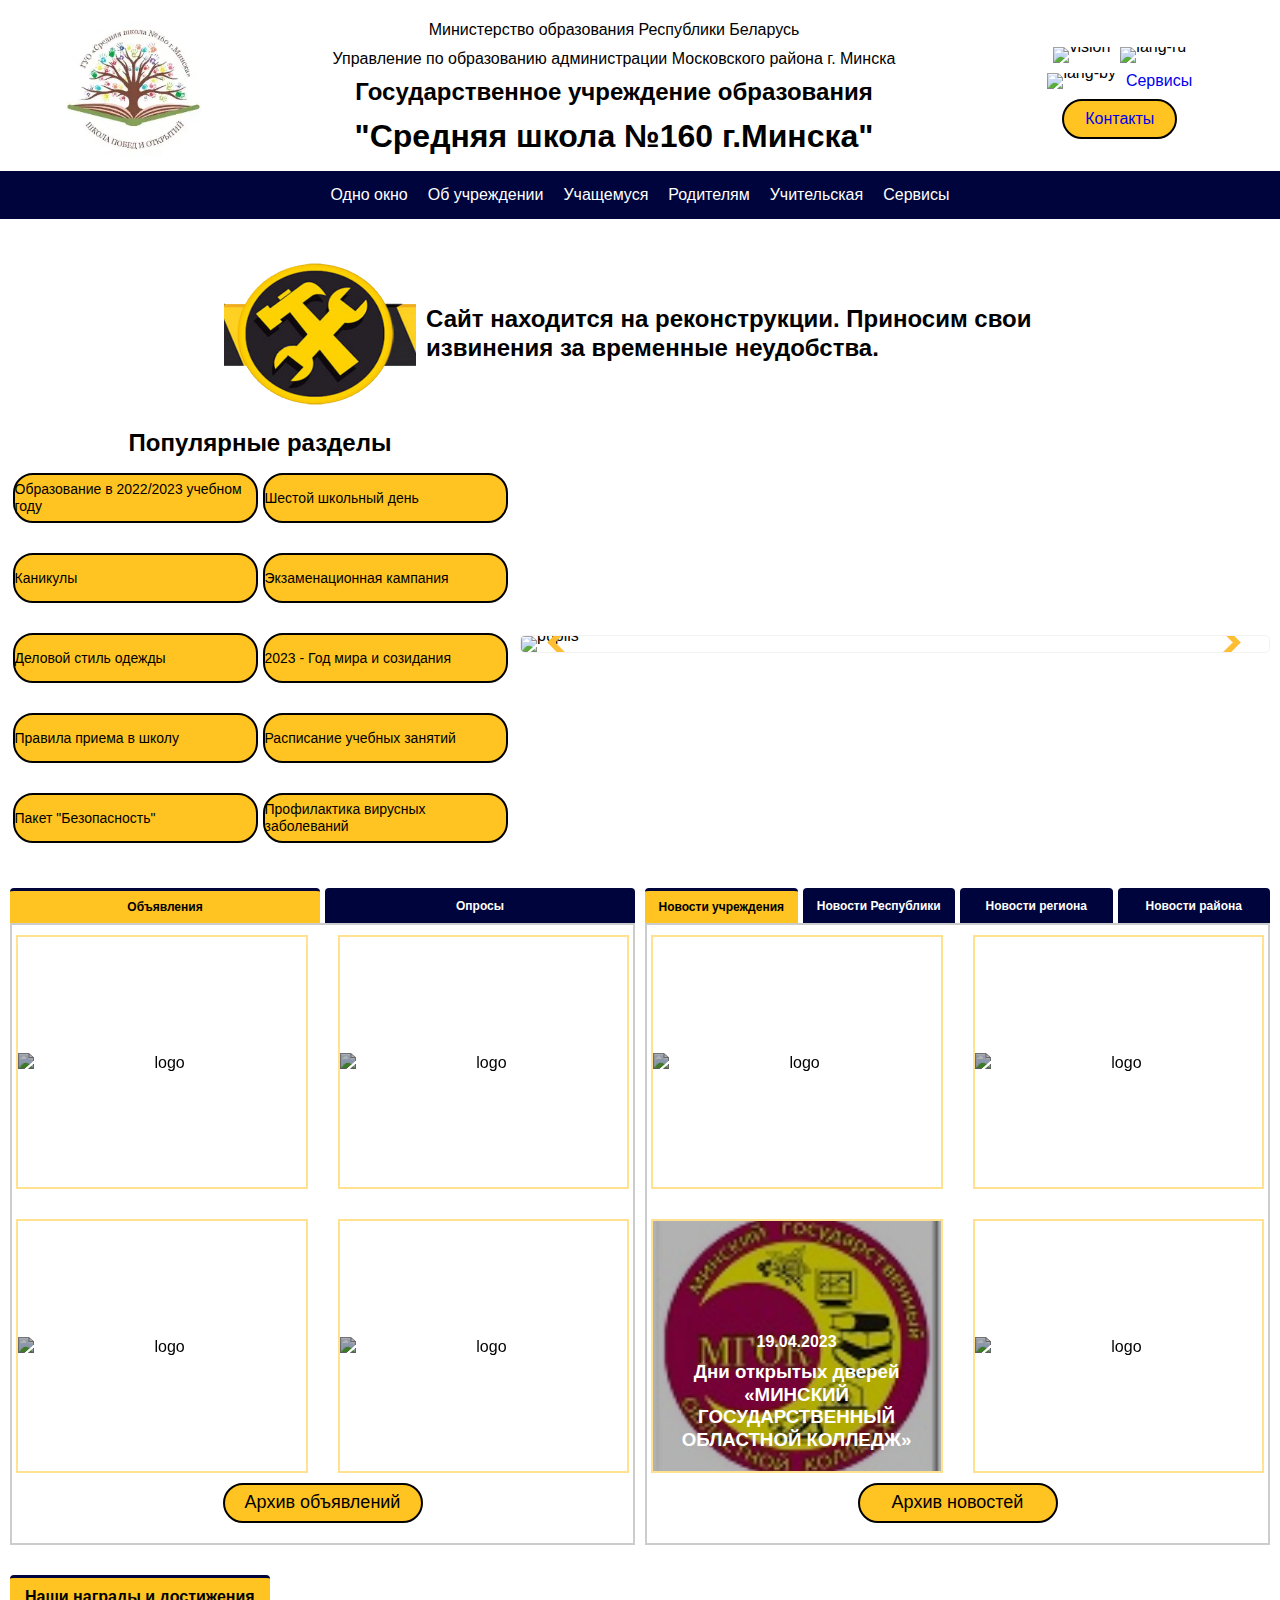
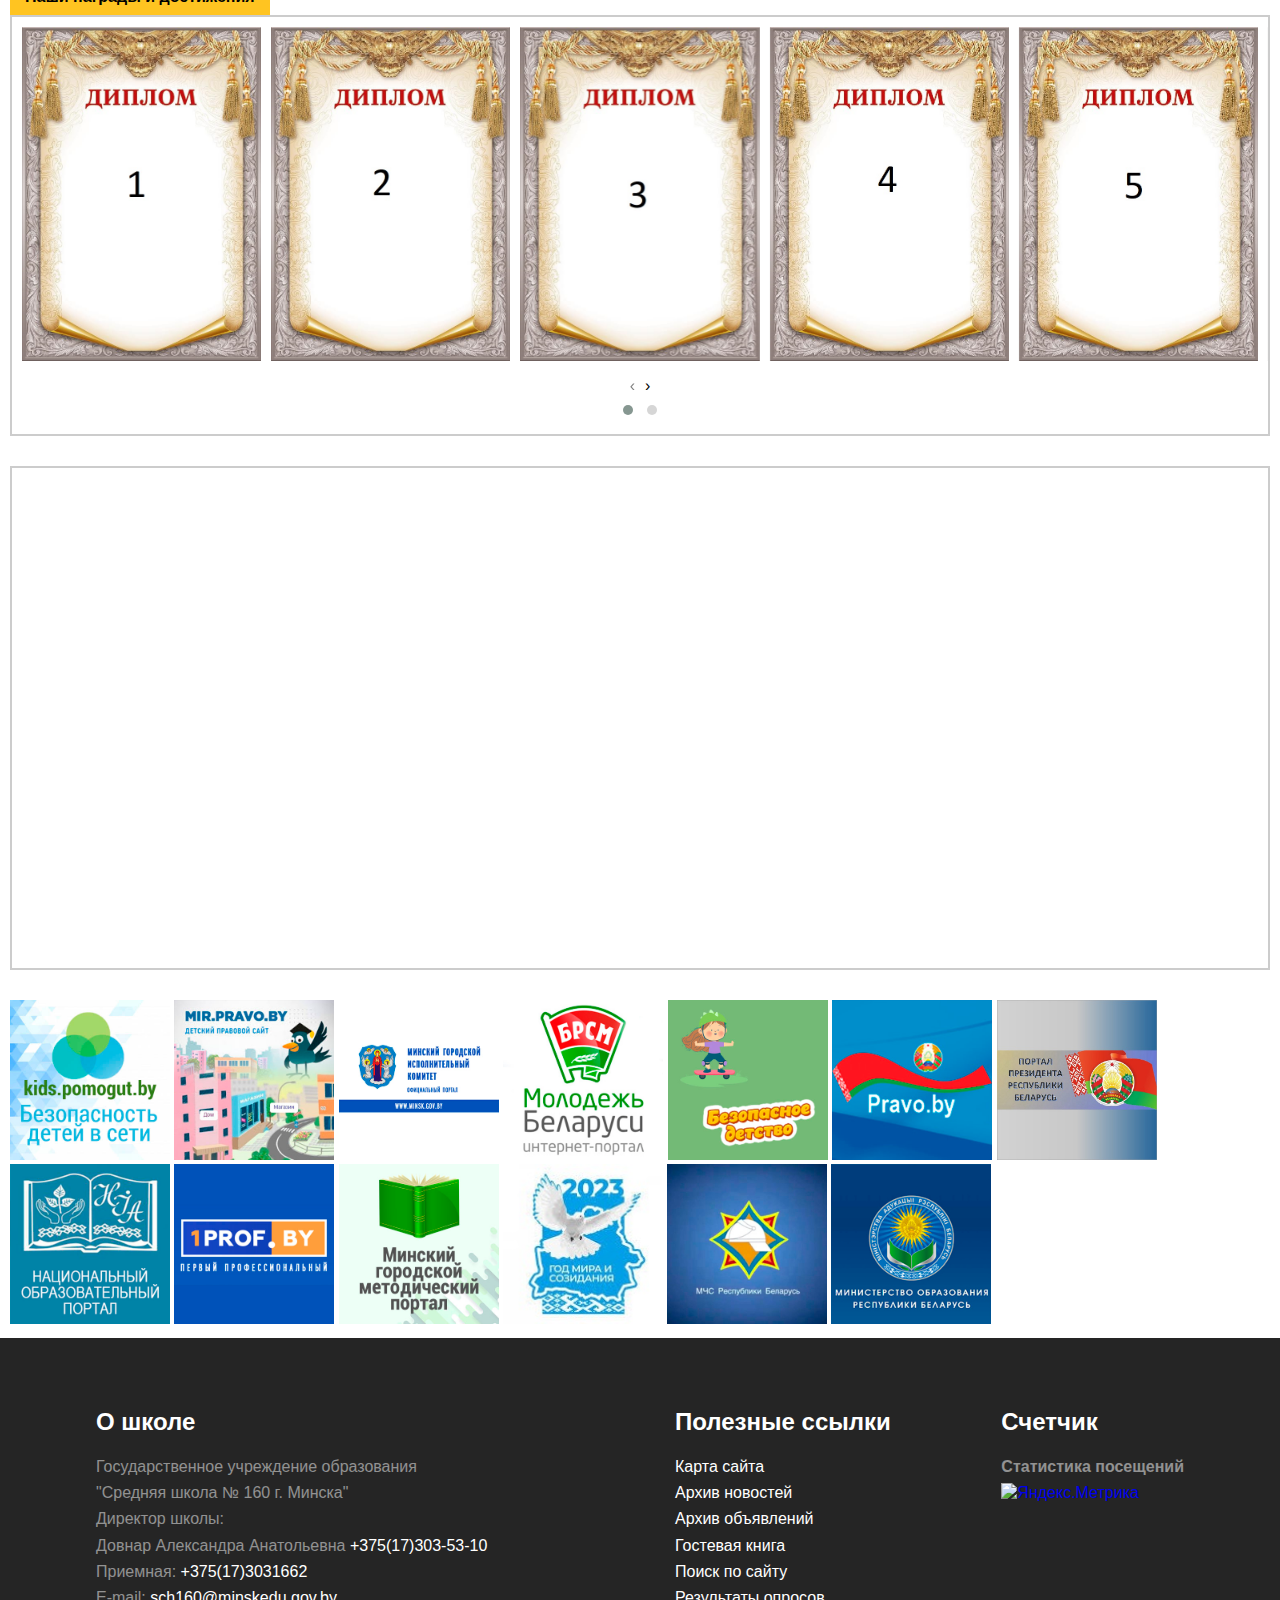
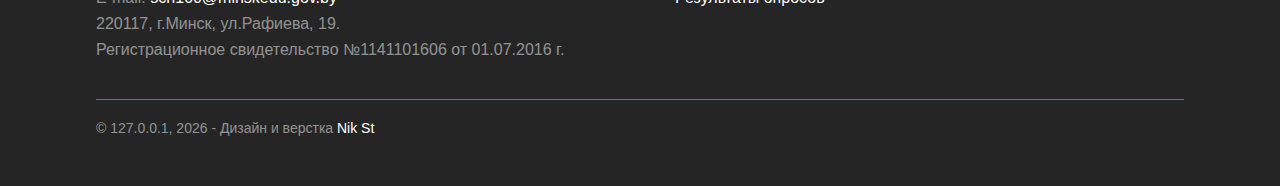
==== commit 42b9075c: "добавил owl-cauresl для фоток достижения" ====
--- a/index.html
+++ b/index.html
@@ -35,6 +35,8 @@
             color: #fff;
         }
     </style>
+
+<script  src="assets/scripts/jquery.min.js"></script>
 </head>
 
 
@@ -1068,21 +1070,32 @@
                 </div>
             </section><!-- news + announcement -->
 
-            <!-- achievement -->
+            <!-- panel-achievement -->
             <section class="section">
                 <div class="container">
                     <div class="section-inner">
-                        <div class="panel">
-                            <div class="panel-tab">
-                                <h3 class="panel-title">Наши награды и достижения</h3>
+                            <div class="panel">
+                                <div class="panel-tab">
+                                    <h4 class="panel-title">Наши награды и достижения</h4>
+                                </div>
+                                <div class="panel-box">
+                                    <div class="owl-carousel owl-theme">
+                                        <img number="1" data="assets/images/panel/diplim1.jpg" src="assets/images/panel/diplim1.jpg" alt="1">
+                                        <img number="2" data="assets/images/panel/diplim2.jpg" src="assets/images/panel/diplim2.jpg" alt="2">
+                                        <img number="3" data="assets/images/panel/diplim3.jpg" src="assets/images/panel/diplim3.jpg" alt="3">
+                                        <img number="4" data="assets/images/panel/diplim4.jpg" src="assets/images/panel/diplim4.jpg" alt="4">
+                                        <img number="5" data="assets/images/panel/diplim5.jpg" src="assets/images/panel/diplim5.jpg" alt="5">
+                                        <img number="6" data="assets/images/panel/diplim6.jpg" src="assets/images/panel/diplim6.jpg" alt="6">
+                                        <img number="7" data="assets/images/panel/diplim7.jpg" src="assets/images/panel/diplim7.jpg" alt="7">
+                                        <img number="8" data="assets/images/panel/diplim8.jpg" src="assets/images/panel/diplim8.jpg" alt="8">
+                                        <img number="9" data="assets/images/panel/diplim9.jpg" src="assets/images/panel/diplim9.jpg" alt="9">
+                                    </div>
+                                </div>
                             </div>
                         </div>
-                        <div class="panel-box">
-                            
-                        </div>
                     </div>
                 </div>
-            </section>
+            </section>  <!-- panel-achievement -->
 
             <!-- map -->
             <section class="section">
@@ -1270,6 +1283,8 @@
     <script defer src="assets/scripts/banners.js"></script>
     <script defer src="assets/scripts/main.js"></script>
     <script defer src="assets/scripts/vision.js"></script>
+    <script defer src="assets/scripts/modal-achievement.js"></script>
+    <script defer src="assets/scripts/owl.carousel.js"></script>
 </body>
 
 </html>--- a/assets/styles/index.css
+++ b/assets/styles/index.css
@@ -11,6 +11,7 @@
 @import url('gallery.css');
 @import url('page.css');
 @import url('vision.css');
+@import url('panel.css');
 @import url('owl.carousel.min.css');
 @import url('owl.theme.default.min.css');
 
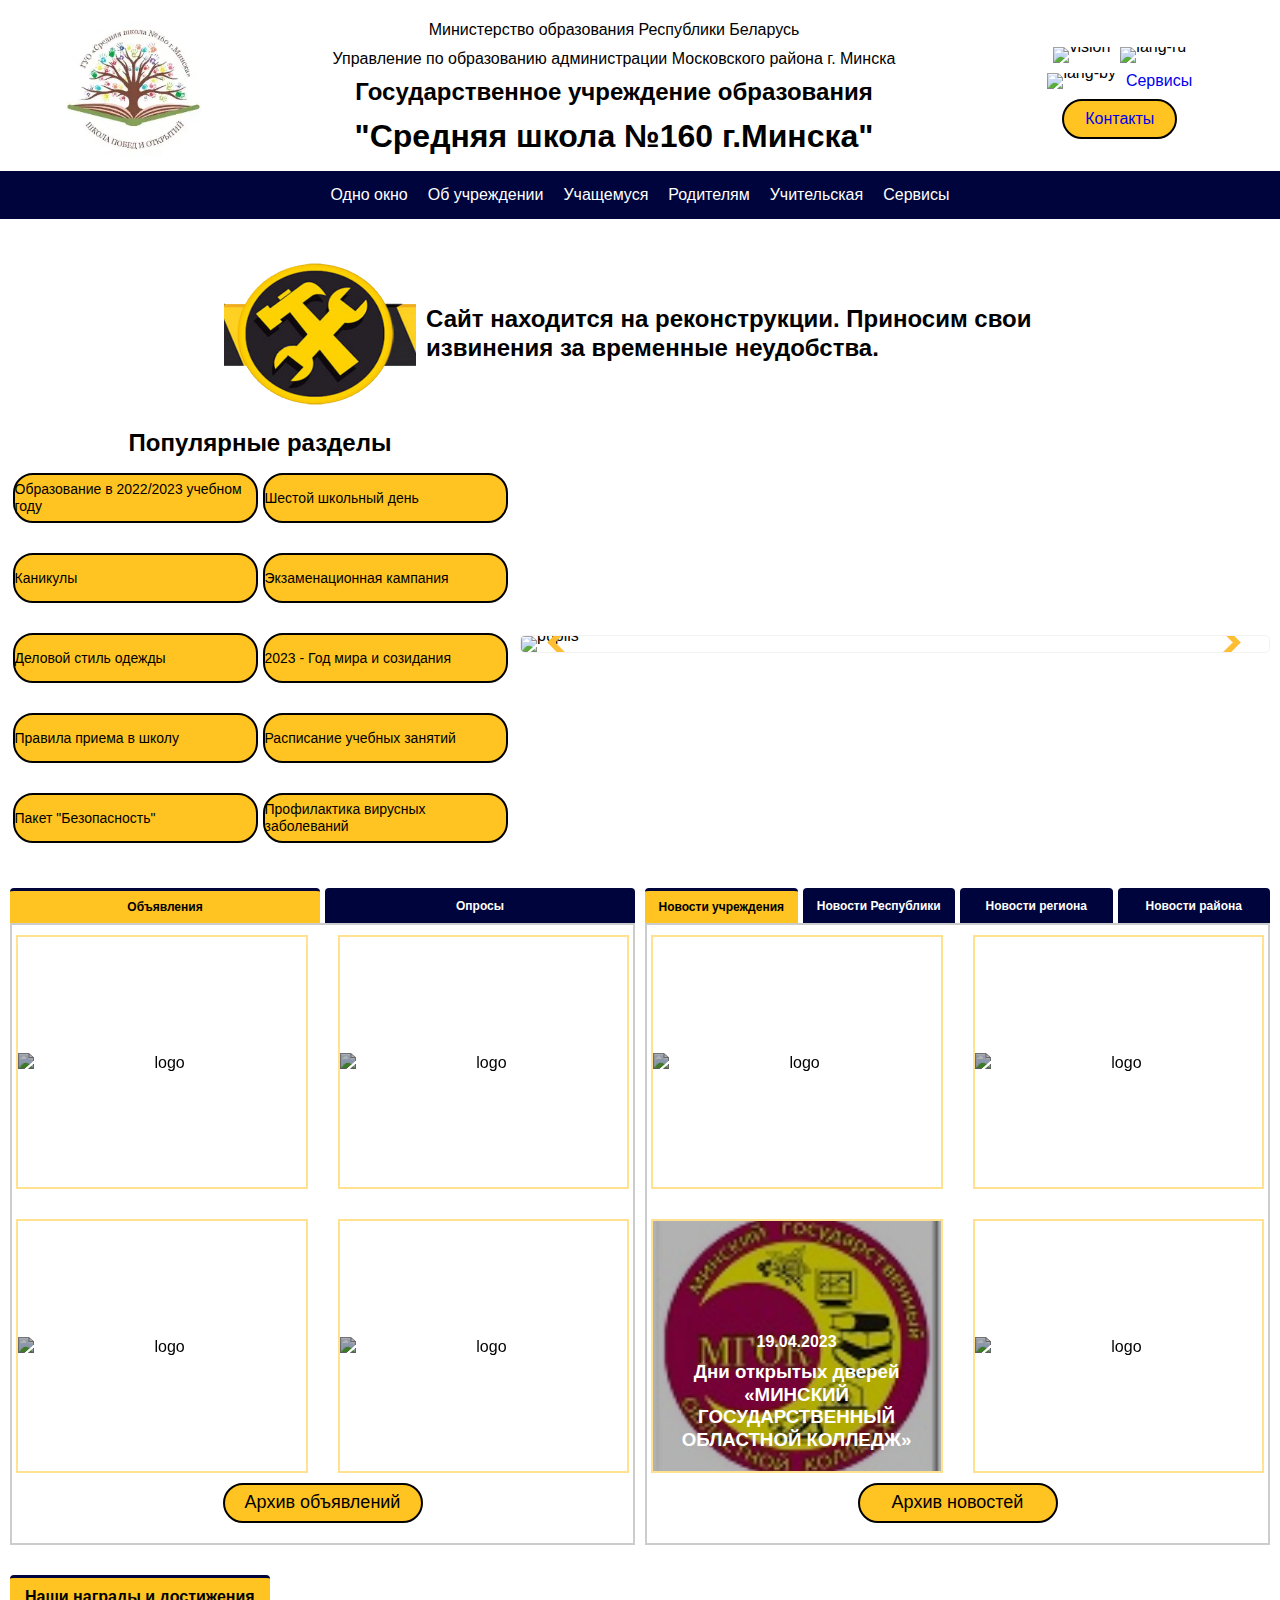
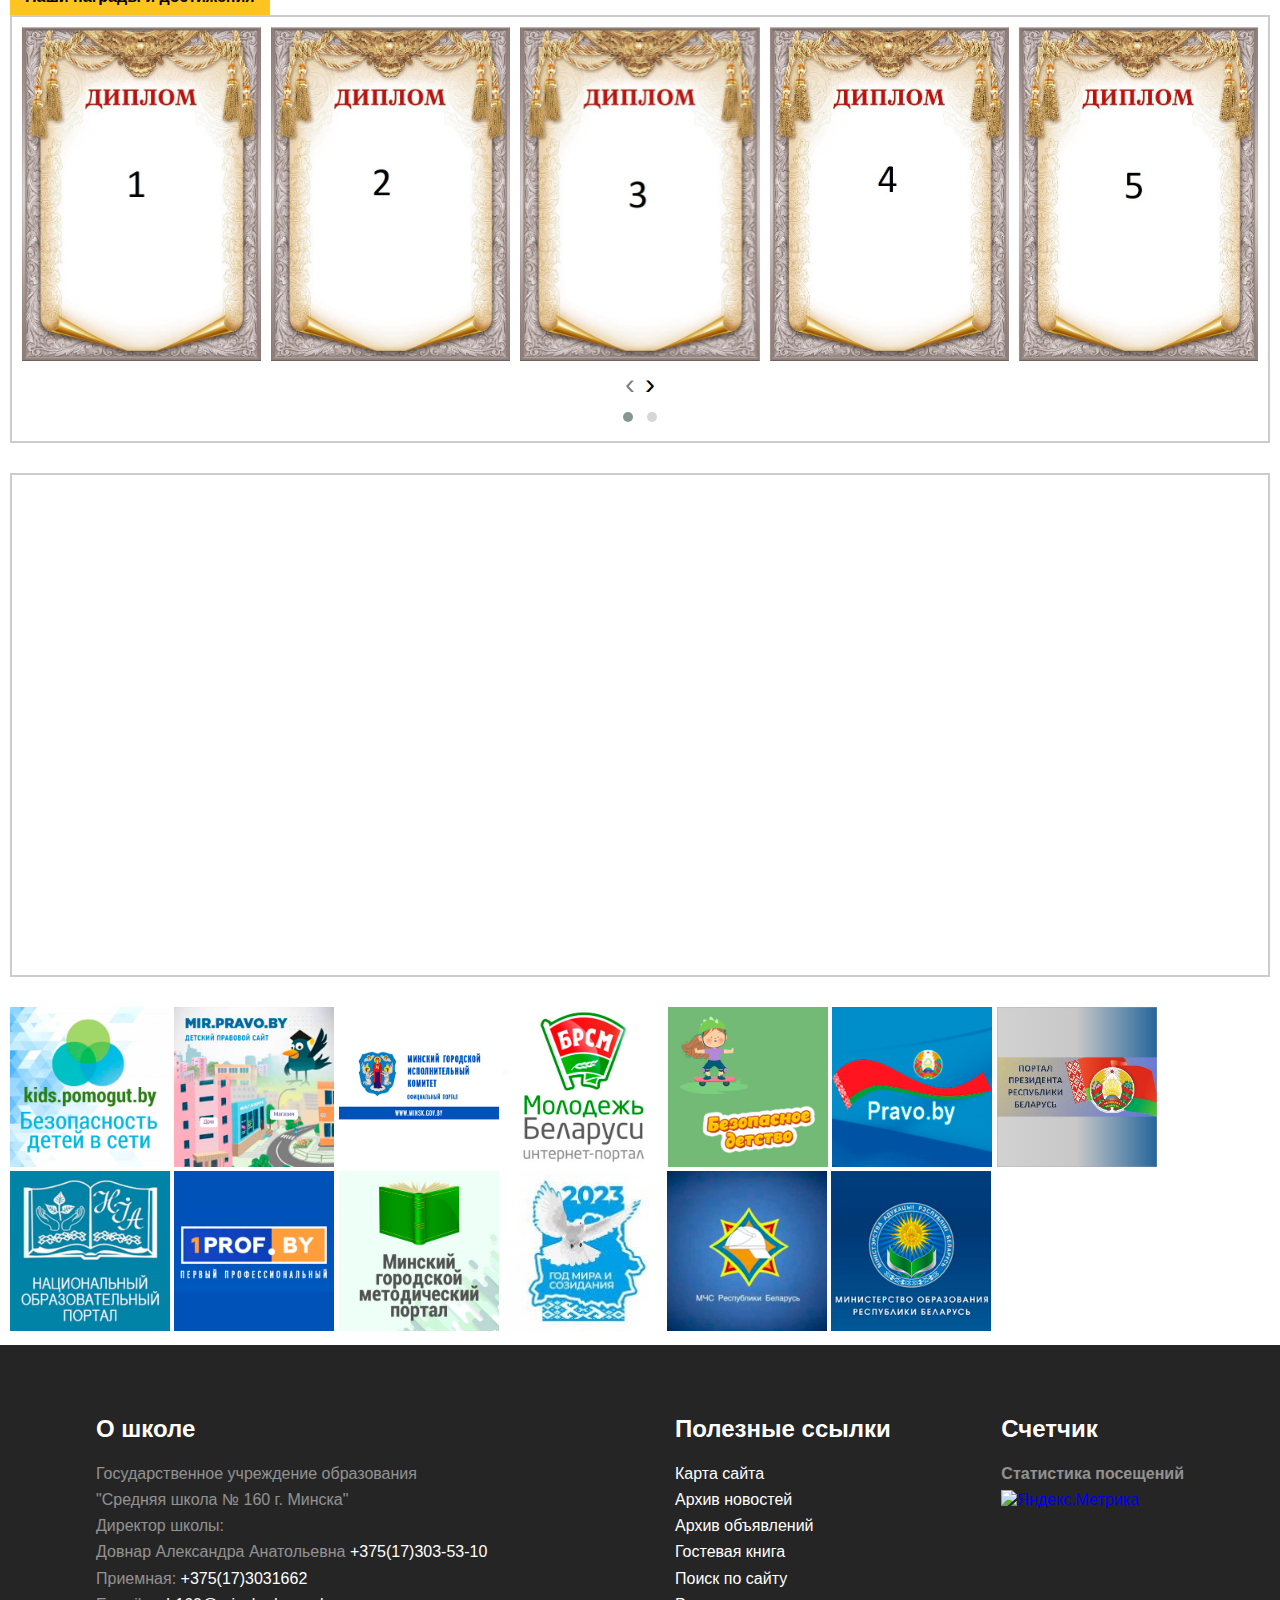
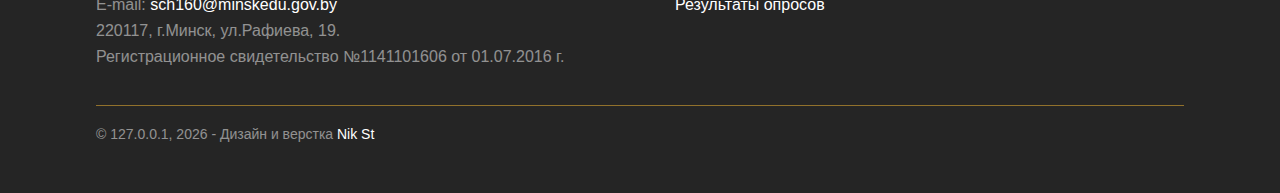
==== commit b7ab599c: "Корректировка стилей panel" ====
--- a/index.html
+++ b/index.html
@@ -1074,22 +1074,21 @@
             <section class="section">
                 <div class="container">
                     <div class="section-inner">
-                            <div class="panel">
-                                <div class="panel-tab">
-                                    <h4 class="panel-title">Наши награды и достижения</h4>
-                                </div>
-                                <div class="panel-box">
-                                    <div class="owl-carousel owl-theme">
-                                        <img number="1" data="assets/images/panel/diplim1.jpg" src="assets/images/panel/diplim1.jpg" alt="1">
-                                        <img number="2" data="assets/images/panel/diplim2.jpg" src="assets/images/panel/diplim2.jpg" alt="2">
-                                        <img number="3" data="assets/images/panel/diplim3.jpg" src="assets/images/panel/diplim3.jpg" alt="3">
-                                        <img number="4" data="assets/images/panel/diplim4.jpg" src="assets/images/panel/diplim4.jpg" alt="4">
-                                        <img number="5" data="assets/images/panel/diplim5.jpg" src="assets/images/panel/diplim5.jpg" alt="5">
-                                        <img number="6" data="assets/images/panel/diplim6.jpg" src="assets/images/panel/diplim6.jpg" alt="6">
-                                        <img number="7" data="assets/images/panel/diplim7.jpg" src="assets/images/panel/diplim7.jpg" alt="7">
-                                        <img number="8" data="assets/images/panel/diplim8.jpg" src="assets/images/panel/diplim8.jpg" alt="8">
-                                        <img number="9" data="assets/images/panel/diplim9.jpg" src="assets/images/panel/diplim9.jpg" alt="9">
-                                    </div>
+                        <div class="panel">
+                            <div class="panel-tab">
+                                <h4 class="panel-title">Наши награды и достижения</h4>
+                            </div>
+                            <div class="panel-box">
+                                <div class="owl-carousel owl-theme">
+                                    <img number="1" data="assets/images/panel/diplim1.jpg" src="assets/images/panel/diplim1.jpg" alt="">
+                                    <img number="2" data="assets/images/panel/diplim2.jpg" src="assets/images/panel/diplim2.jpg" alt="">
+                                    <img number="3" data="assets/images/panel/diplim3.jpg" src="assets/images/panel/diplim3.jpg" alt="">
+                                    <img number="4" data="assets/images/panel/diplim4.jpg" src="assets/images/panel/diplim4.jpg" alt="">
+                                    <img number="5" data="assets/images/panel/diplim5.jpg" src="assets/images/panel/diplim5.jpg" alt="">
+                                    <img number="6" data="assets/images/panel/diplim6.jpg" src="assets/images/panel/diplim6.jpg" alt="">
+                                    <img number="7" data="assets/images/panel/diplim7.jpg" src="assets/images/panel/diplim7.jpg" alt="">
+                                    <img number="8" data="assets/images/panel/diplim8.jpg" src="assets/images/panel/diplim8.jpg" alt="">
+                                    <img number="9" data="assets/images/panel/diplim9.jpg" src="assets/images/panel/diplim9.jpg" alt="">
                                 </div>
                             </div>
                         </div>
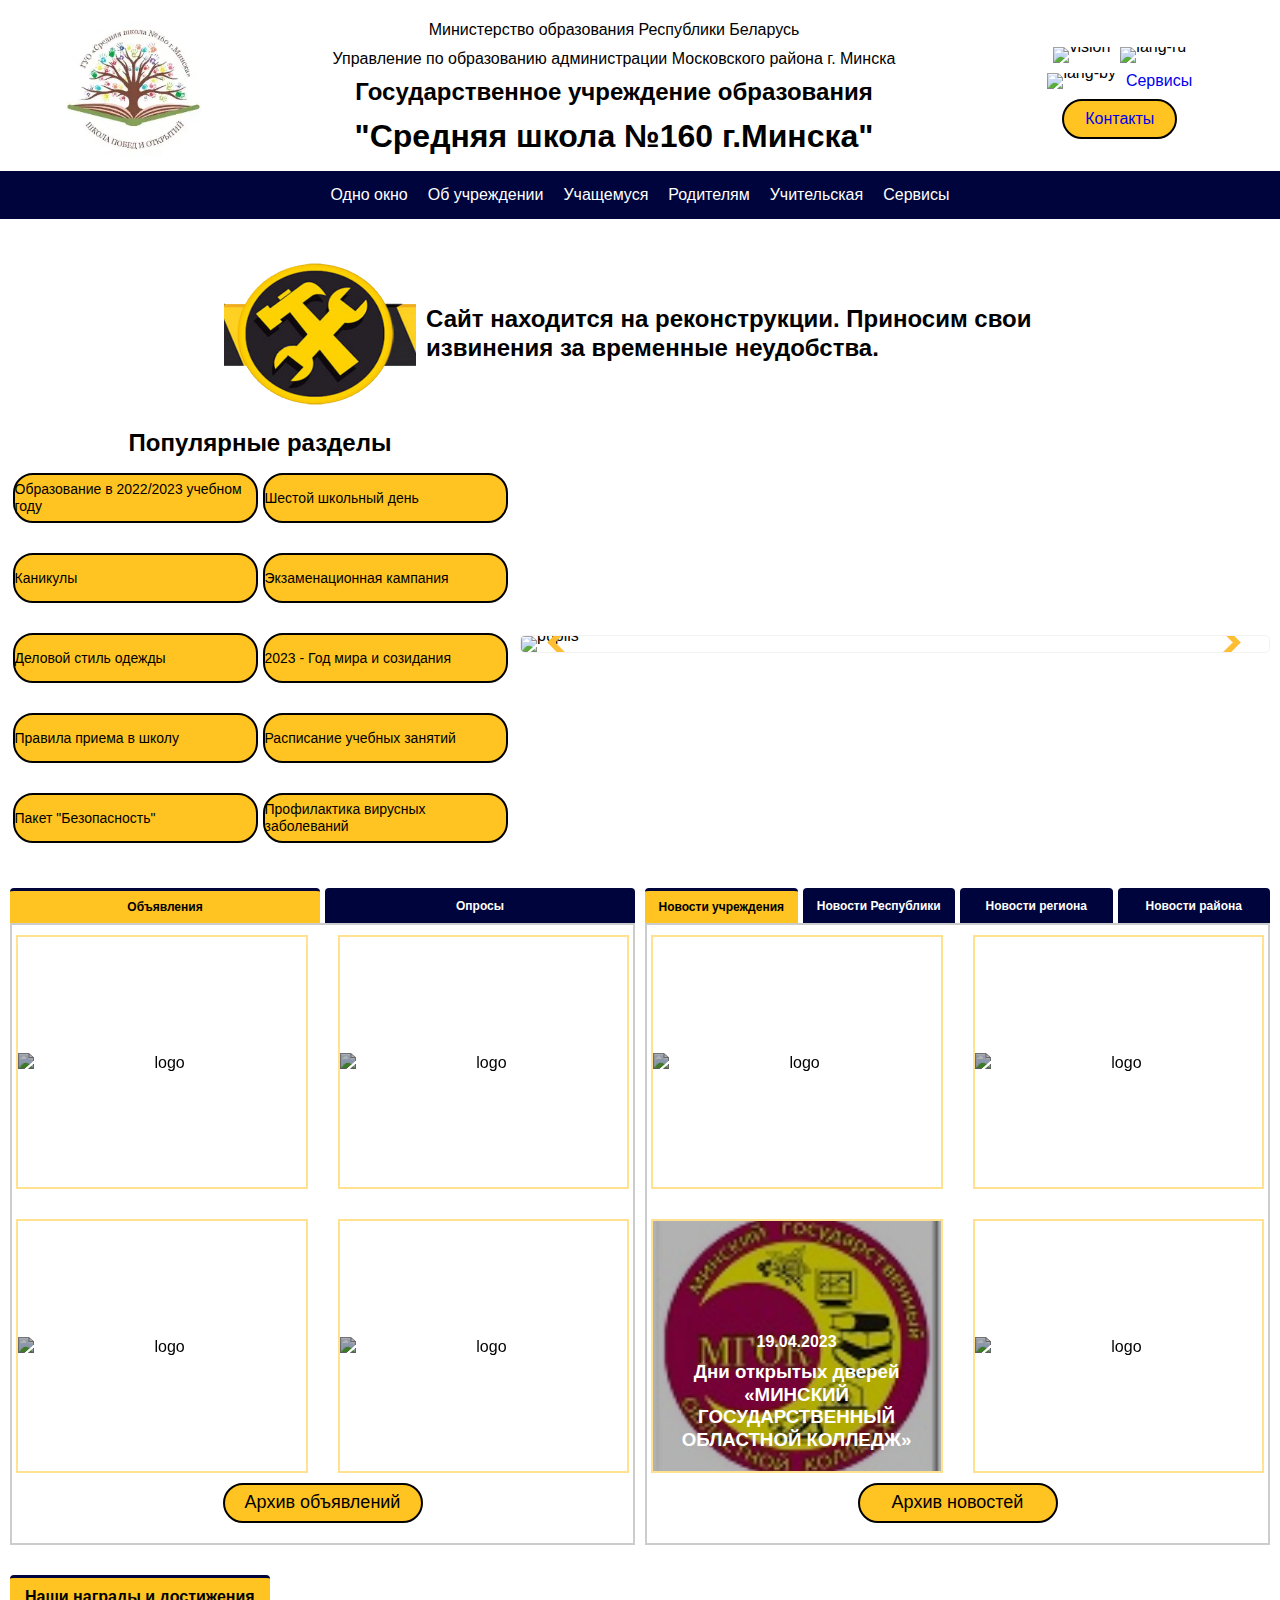
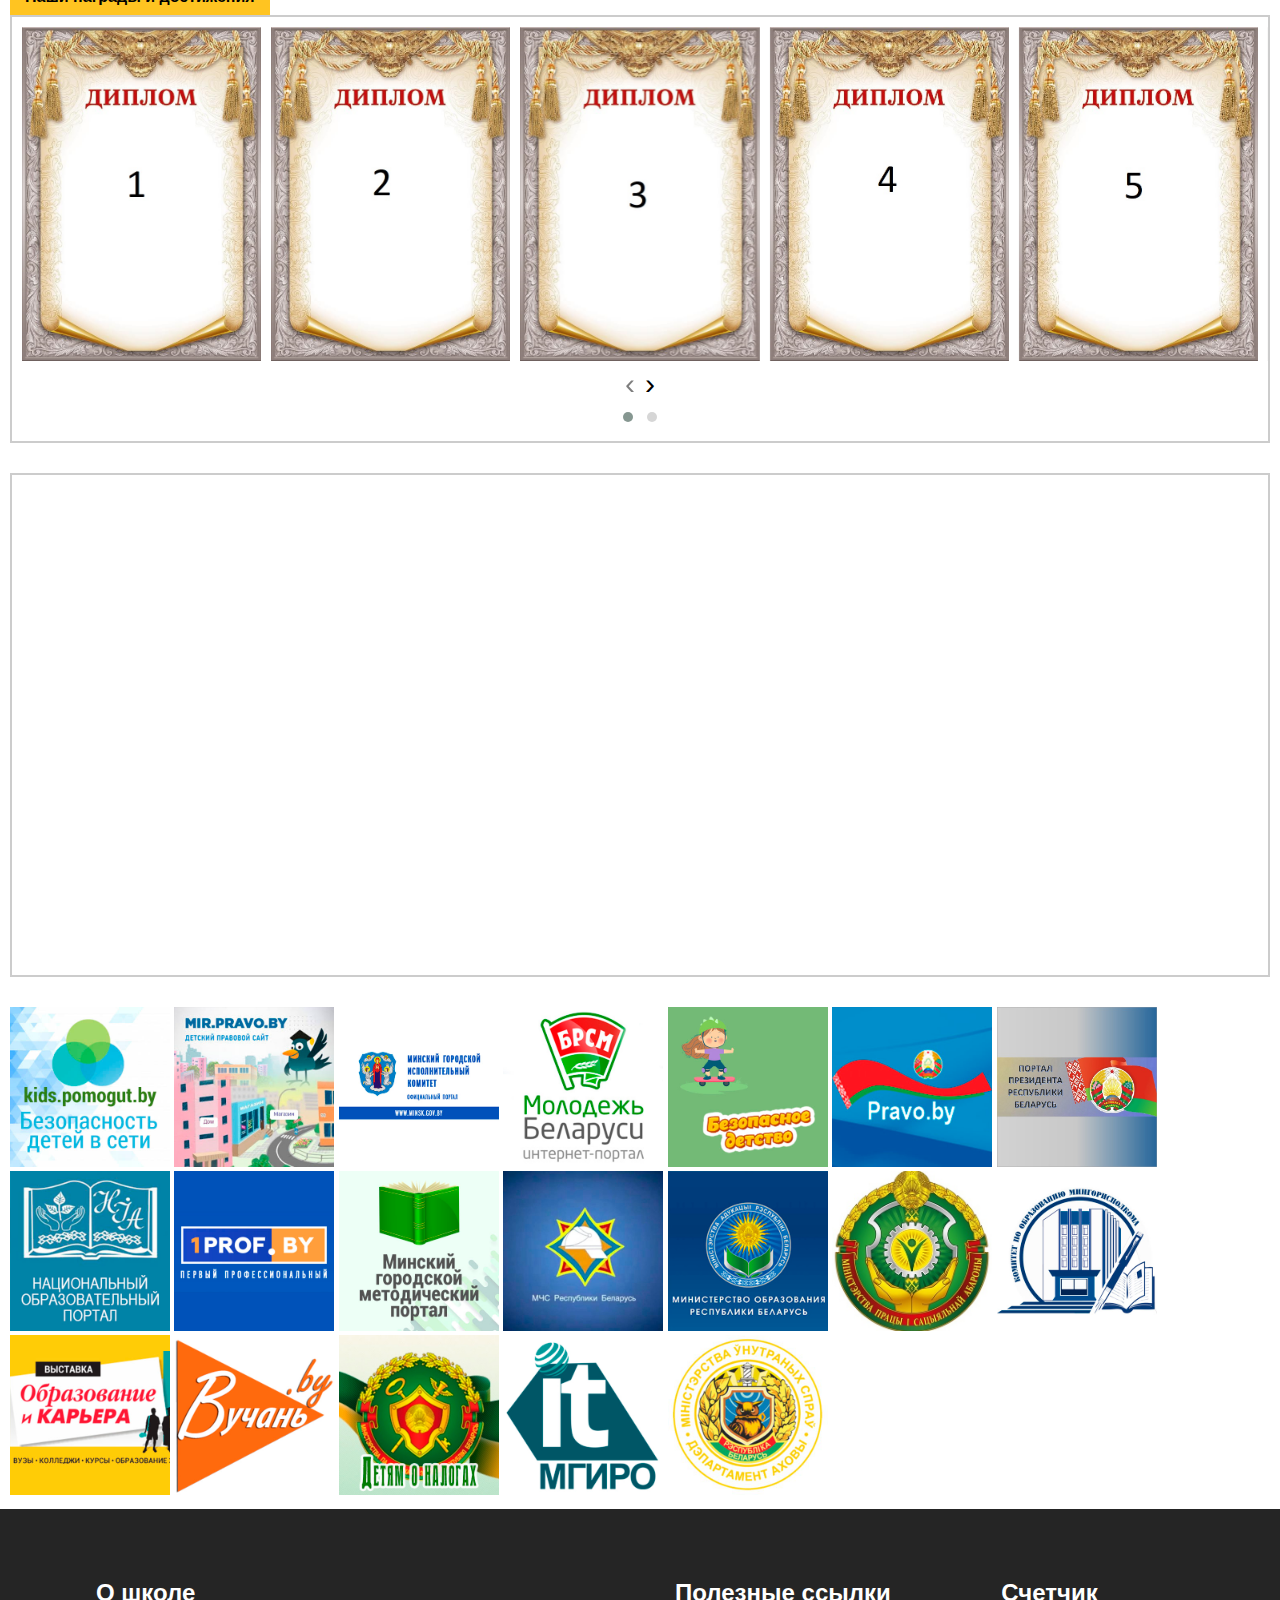
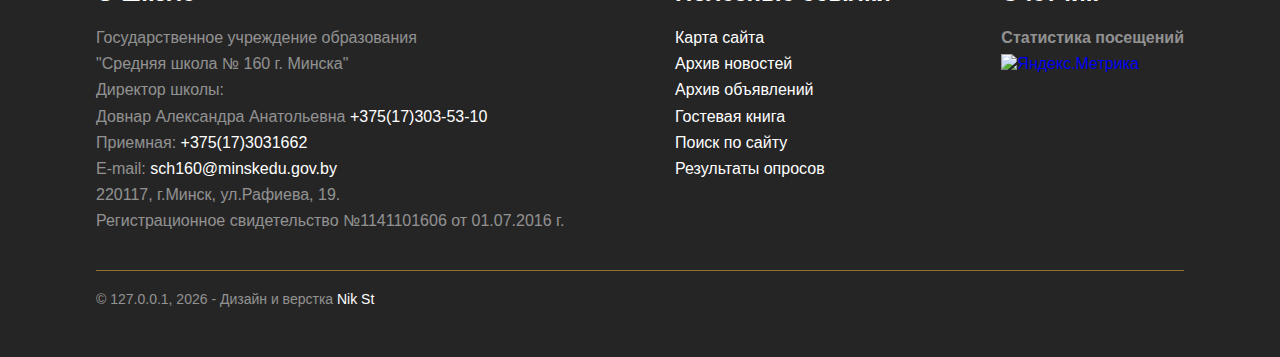
==== commit 12cec23a: "Поправил скрипт banner" ====
--- a/index.html
+++ b/index.html
@@ -1165,12 +1165,6 @@
                                     </a>
                                 </div>
                                 <div class="banners-item">
-                                    <a target="_blank"
-                                        href="https://president.gov.by/ru/events/2023-god-obyavlen-godom-mira-i-sozidaniy"
-                                        class="banner-link">
-                                        <img src="assets/images/banners/11.jpg" alt="banner" class="banner-logo"></a>
-                                </div>
-                                <div class="banners-item">
                                     <a target="_blank" href="https://mchs.gov.by/" class="banner-link">
                                         <img src="assets/images/banners/12.jpg" alt="banner" class="banner-logo">
                                     </a>
@@ -1178,6 +1172,41 @@
                                 <div class="banners-item">
                                     <a target="_blank" href="https://edu.gov.by/" class="banner-link">
                                         <img src="assets/images/banners/13.jpg" alt="banner" class="banner-logo">
+                                    </a>
+                                </div>
+                                <div class="banners-item">
+                                    <a target="_blank" class="banner-link" href="https://ohrana.gov.by/">
+                                        <img src="assets/images/banners/14.jpg" alt="" title="Департамент охраны МВД Республики Беларусь" class="banner-logo">
+                                    </a>
+                                </div>
+                                <div class="banners-item">
+                                    <a target="_blank" class="banner-link" href="http://iso.minsk.edu.by/">
+                                        <img src="assets/images/banners/15.jpg" alt="" title="Центр информационных технологий" class="banner-logo">
+                                    </a>
+                                </div>
+                                <div class="banners-item">
+                                    <a target="_blank" class="banner-link" href="http://www.nalog.gov.by/ru/the_children_on_taxes/">
+                                        <img src="assets/images/banners/16.jpg" alt="" title="Министерство по налогам и сборам Республики Беларусь" class="banner-logo">
+                                    </a>
+                                </div>
+                                <div class="banners-item">
+                                    <a target="_blank" class="banner-link" href="https://vuchan.by/">
+                                        <img src="assets/images/banners/17.jpg" alt="" title="Информационно-образовательный портал для школьников столицы" class="banner-logo">
+                                    </a>
+                                </div>
+                                <div class="banners-item">
+                                    <a target="_blank" class="banner-link" href="https://expoforum.by/exhibitions/?SECTION_ID=2834">
+                                        <img src="assets/images/banners/18.jpg" alt="" title="Образование и карьера" class="banner-logo">
+                                    </a>
+                                </div>
+                                <div class="banners-item">
+                                    <a target="_blank" class="banner-link" href="https://minsk.edu.by/">
+                                        <img src="assets/images/banners/19.jpg" alt="" title="Комитет по образованию Мингорисполкома" class="banner-logo">
+                                    </a>
+                                </div>
+                                <div class="banners-item">
+                                    <a target="_blank" class="banner-link" href="https://mintrud.gov.by/ru">
+                                        <img src="assets/images/banners/20.jpg" alt="" title="Министерство труда и социальной защиты республики беларусь" class="banner-logo">
                                     </a>
                                 </div>
                             </div>
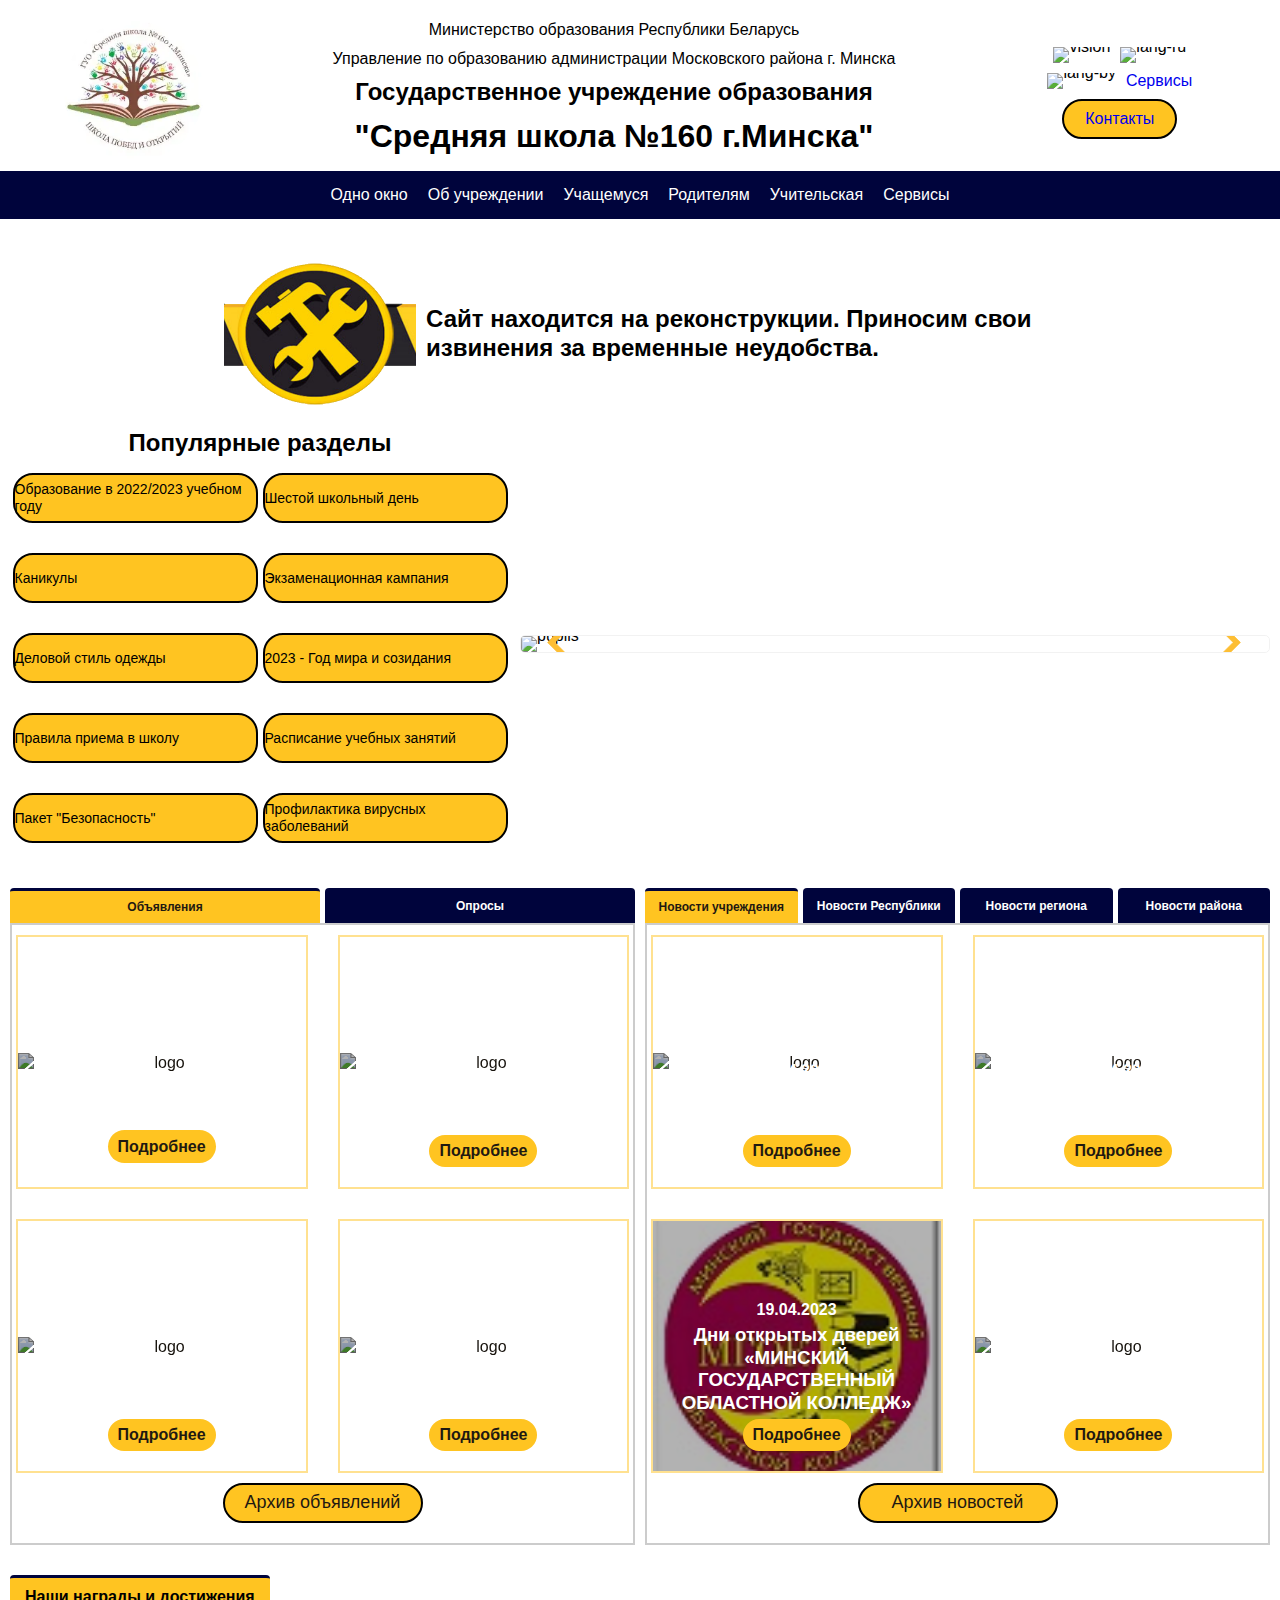
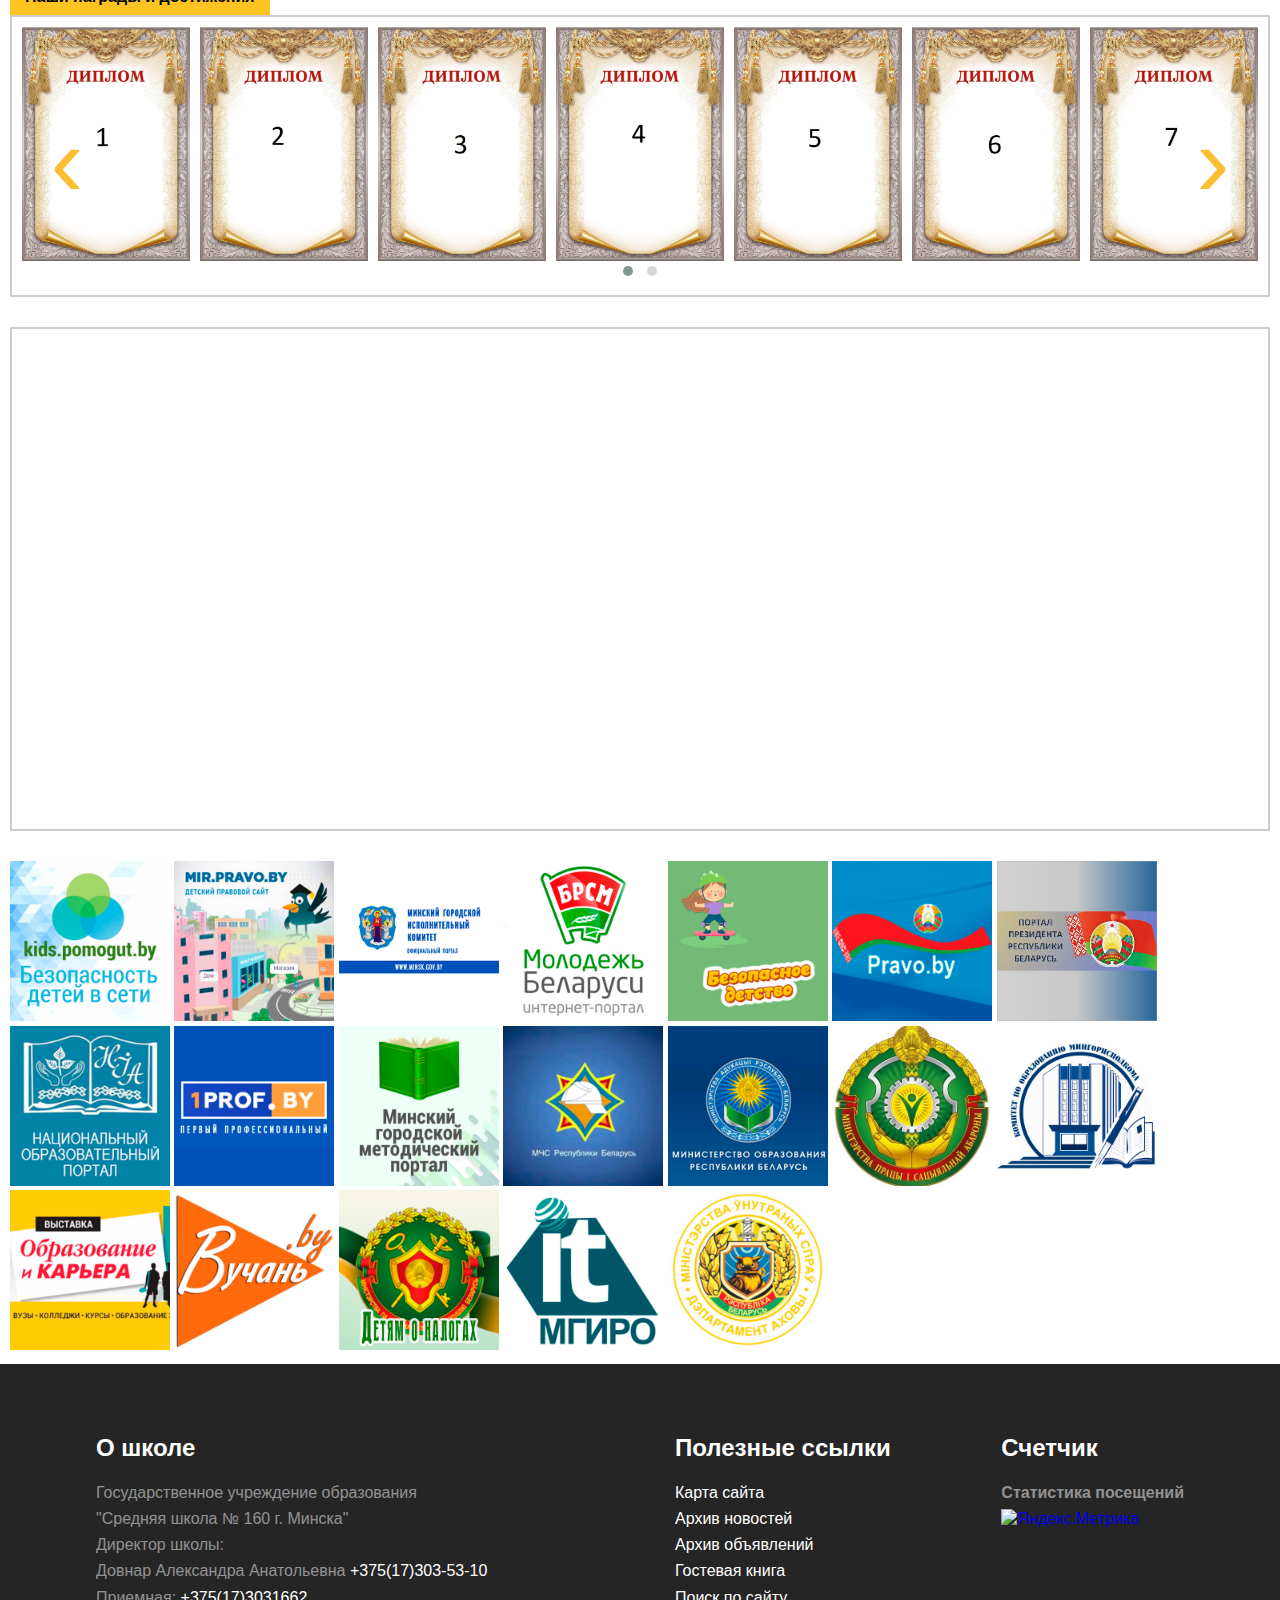
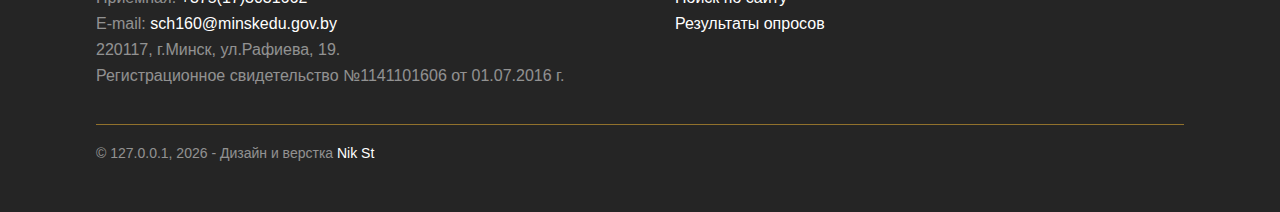
==== commit 396f564e: "Добавил и стилизовал кнопку - подробнее" ====
--- a/index.html
+++ b/index.html
@@ -765,6 +765,7 @@
                                                 <div class="announcement-sch-content">
                                                     <div class="announcement-sch-date">29.04.2023</div>
                                                     <h3 class="announcement-sch-title">Какой-то заголовок</h3>
+                                                    <div class="announcement-sch-button">Подробнее</div>
                                                 </div>
                                             </a>
                                         </div>
@@ -776,6 +777,7 @@
                                                 <div class="announcement-sch-content">
                                                     <div class="announcement-sch-date">29.04.2023</div>
                                                     <h3 class="announcement-sch-title">Какой-то заголовок</h3>
+                                                    <button class="announcement-sch-button">Подробнее</button>
                                                 </div>
                                             </a>
                                         </div>
@@ -787,6 +789,7 @@
                                                 <div class="announcement-sch-content">
                                                     <div class="announcement-sch-date">29.04.2023</div>
                                                     <h3 class="announcement-sch-title">Какой-то заголовок</h3>
+                                                    <button class="announcement-sch-button">Подробнее</button>
                                                 </div>
                                             </a>
                                         </div>
@@ -798,6 +801,7 @@
                                                 <div class="announcement-sch-content">
                                                     <div class="announcement-sch-date">29.04.2023</div>
                                                     <h3 class="announcement-sch-title">Какой-то заголовок</h3>
+                                                    <button class="announcement-sch-button">Подробнее</button>
                                                 </div>
                                             </a>
                                         </div>
@@ -903,6 +907,7 @@
                                                 <div class="news-sch-content">
                                                     <div class="news-sch-date">29.04.2023</div>
                                                     <h3 class="news-sch-title">Мое профессиональное будущее</h3>
+                                                    <button class="news-sch-button">Подробнее</button>
                                                 </div>
                                             </a>
                                         </div>
@@ -914,6 +919,7 @@
                                                 <div class="news-sch-content">
                                                     <div class="news-sch-date">22.04.2023</div>
                                                     <h3 class="news-sch-title">Республиканский субботник 22 апреля</h3>
+                                                    <button class="news-sch-button">Подробнее</button>
                                                 </div>
                                             </a>
                                         </div>
@@ -927,17 +933,19 @@
                                                     <h3 class="news-sch-title">Дни открытых дверей «МИНСКИЙ
                                                         ГОСУДАРСТВЕННЫЙ
                                                         ОБЛАСТНОЙ КОЛЛЕДЖ»</h3>
-                                                </div>
-                                            </a>
-                                        </div>
-                                        <div class="news-sch-item">
-                                            <a href="#" class="news-sch-link">
-                                                <div class="news-sch-logo">
+                                                        <button class="news-sch-button">Подробнее</button>
+                                                    </div>
+                                                </a>
+                                            </div>
+                                            <div class="news-sch-item">
+                                                <a href="#" class="news-sch-link">
+                                                    <div class="news-sch-logo">
                                                     <img src="assets/images/news/4.jpg" alt="logo">
                                                 </div>
                                                 <div class="news-sch-content">
                                                     <div class="news-sch-date">18.04.2023</div>
                                                     <h3 class="news-sch-title">Что? Где? Когда?</h3>
+                                                    <button class="news-sch-button">Подробнее</button>
                                                 </div>
                                             </a>
                                         </div>
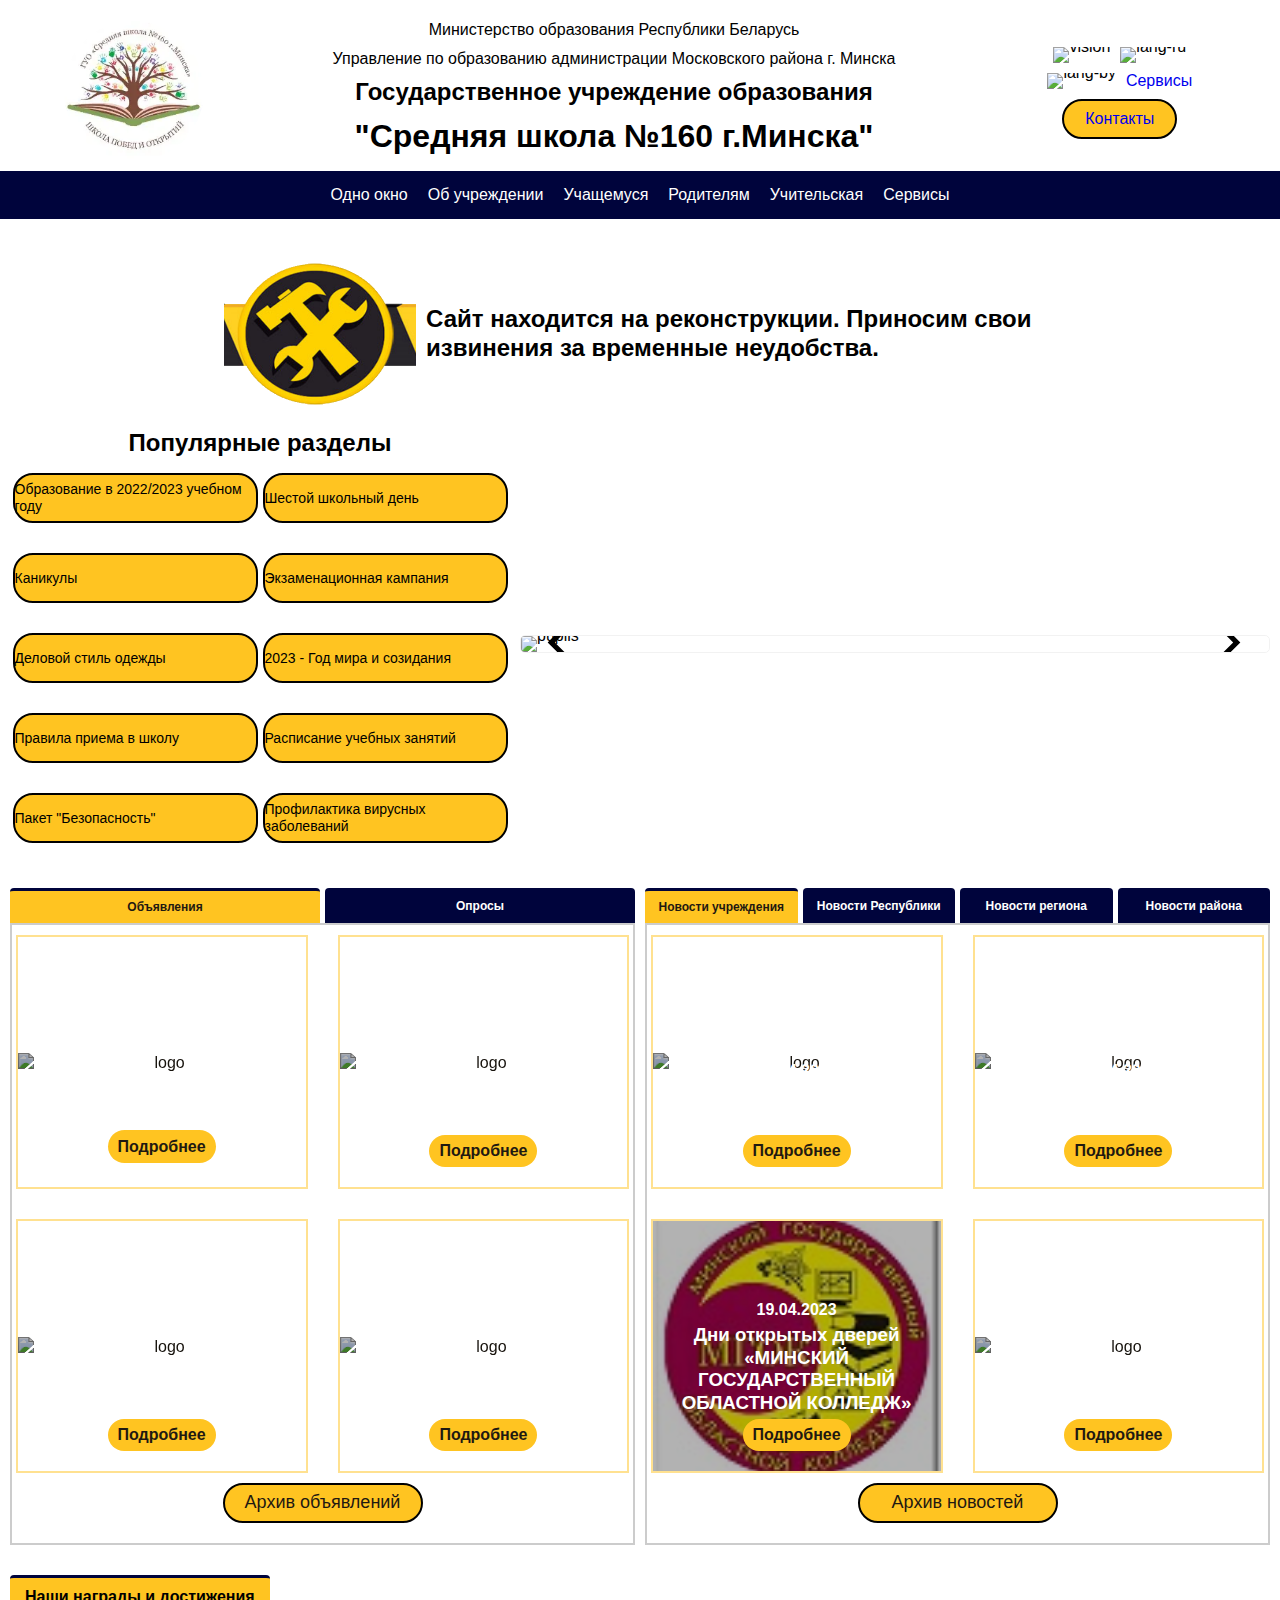
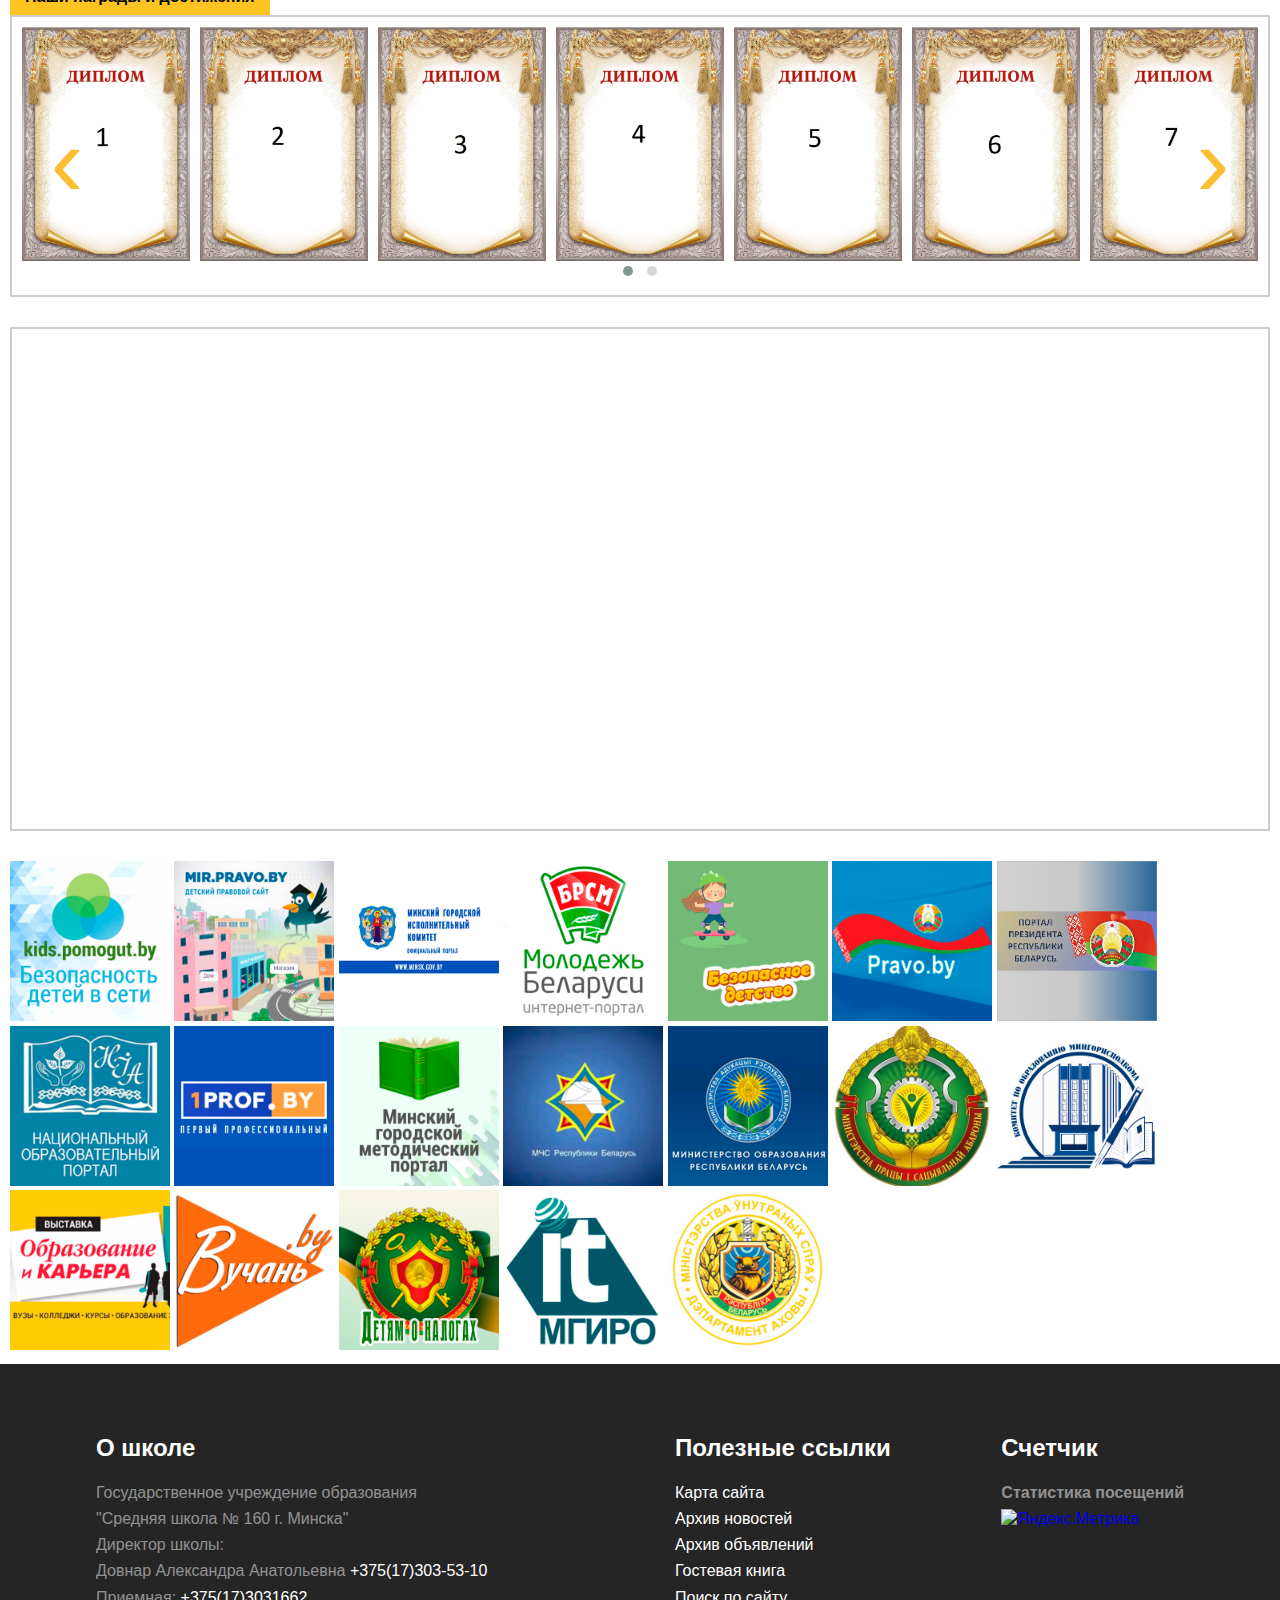
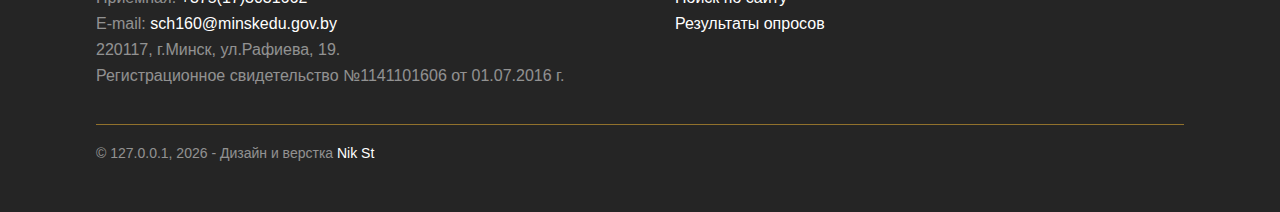
==== commit 9b124970: "Укоротил buttons в верс для слаб" ====
--- a/index.html
+++ b/index.html
@@ -139,11 +139,11 @@
                             <a href="#" class="link-header-bar"><img src="assets/images/header/by.webp"
                                     alt="lang-by"></a>
                         </div>
-                            <a href="#" class="btn-header-bar-blue">Сервисы</a>
-                            <a href="#" class="btn-header-bar">Контакты</a>
+                            <a href="#" class="btn-header-bar-blue accessible">Сервисы</a>
+                            <a href="#" class="btn-header-bar accessible">Контакты</a>
                     </div>
                 </div>
-                <nav class="header-nav ">
+                <nav class="header-nav accessible">
                     <div class="header-mobile">
                         <input class="checkbox" type="checkbox">
                         <div class="checkbox-line">
@@ -665,52 +665,52 @@
                             <div class="popular-box">
                                 <h2 class="popular-title">Популярные разделы </h2>
                                 <div class="popular-wrap">
-                                    <div class="popular-item">
+                                    <div class="popular-item accessible ">
                                         <a href="#" class="popular-link">
                                             Образование в 2022/2023 учебном году
                                         </a>
                                     </div>
-                                    <div class="popular-item">
+                                    <div class="popular-item accessible">
                                         <a href="#" class="popular-link">
                                             Шестой школьный день
                                         </a>
                                     </div>
-                                    <div class="popular-item">
+                                    <div class="popular-item accessible">
                                         <a href="#" class="popular-link">
                                             Каникулы
                                         </a>
                                     </div>
-                                    <div class="popular-item">
+                                    <div class="popular-item accessible">
                                         <a href="#" class="popular-link">
                                             Экзаменационная кампания
                                         </a>
                                     </div>
-                                    <div class="popular-item">
+                                    <div class="popular-item accessible">
                                         <a href="#" class="popular-link">
                                             Деловой стиль одежды
                                         </a>
                                     </div>
-                                    <div class="popular-item">
+                                    <div class="popular-item accessible">
                                         <a href="#" class="popular-link">
                                             2023 - Год мира и созидания
                                         </a>
                                     </div>
-                                    <div class="popular-item">
+                                    <div class="popular-item accessible">
                                         <a href="#" class="popular-link">
                                             Правила приема в школу
                                         </a>
                                     </div>
-                                    <div class="popular-item">
+                                    <div class="popular-item accessible">
                                         <a href="#" class="popular-link">
                                             Расписание учебных занятий
                                         </a>
                                     </div>
-                                    <div class="popular-item">
+                                    <div class="popular-item accessible">
                                         <a href="#" class="popular-link">
                                             Пакет "Безопасность"
                                         </a>
                                     </div>
-                                    <div class="popular-item">
+                                    <div class="popular-item accessible">
                                         <a href="#" class="popular-link">
                                             Профилактика вирусных заболеваний
                                         </a>
@@ -728,13 +728,13 @@
                             <div class="slider-item"><img src="assets/images/slider/pupils6.jpg" alt="pupils"></div>
                             <button class="slider-control previous">
                                 <svg class="slider-icon" xmlns="http://www.w3.org/2000/svg" viewBox="0 96 960 960">
-                                    <path stroke="#fdbe34" stroke-width="10" stroke-linecap="round" fill="#fdbe34"
+                                    <path  stroke-width="10" stroke-linecap="round" 
                                         d="M561 816 320 575l241-241 43 43-198 198 198 198-43 43Z" />
                                 </svg>
                             </button>
                             <button class="slider-control next">
                                 <svg class="slider-icon" xmlns="http://www.w3.org/2000/svg" viewBox="0 96 960 960">
-                                    <path stroke="#fdbe34" stroke-width="10" stroke-linecap="round" fill="#fdbe34"
+                                    <path  stroke-width="10" stroke-linecap="round" 
                                         d="m375 816-43-43 198-198-198-198 43-43 241 241-241 241Z" />
                                 </svg>
                             </button>
@@ -751,8 +751,8 @@
 
                         <div class="announcement">
                             <div class="announcement-tab">
-                                <button type="button" class="announcement-tabs-btn active" id="announcement-btn-1" data-tab="#announcement-tab-1">Объявления</button>
-                                <button type="button" class="announcement-tabs-btn" id="announcement-btn-2" data-tab="#announcement-tab-2">Опросы</button>
+                                <button type="button" class="announcement-tabs-btn accessible active" id="announcement-btn-1" data-tab="#announcement-tab-1">Объявления</button>
+                                <button type="button" class="announcement-tabs-btn accessible" id="announcement-btn-2" data-tab="#announcement-tab-2">Опросы</button>
                             </div>
                             <div class="announcement-box">
                                 <div class="announcement-tabs-item active" id="announcement-tab-1">
@@ -765,7 +765,7 @@
                                                 <div class="announcement-sch-content">
                                                     <div class="announcement-sch-date">29.04.2023</div>
                                                     <h3 class="announcement-sch-title">Какой-то заголовок</h3>
-                                                    <div class="announcement-sch-button">Подробнее</div>
+                                                    <div class="announcement-sch-button accessible">Подробнее</div>
                                                 </div>
                                             </a>
                                         </div>
@@ -777,7 +777,7 @@
                                                 <div class="announcement-sch-content">
                                                     <div class="announcement-sch-date">29.04.2023</div>
                                                     <h3 class="announcement-sch-title">Какой-то заголовок</h3>
-                                                    <button class="announcement-sch-button">Подробнее</button>
+                                                    <button class="announcement-sch-button accessible">Подробнее</button>
                                                 </div>
                                             </a>
                                         </div>
@@ -789,7 +789,7 @@
                                                 <div class="announcement-sch-content">
                                                     <div class="announcement-sch-date">29.04.2023</div>
                                                     <h3 class="announcement-sch-title">Какой-то заголовок</h3>
-                                                    <button class="announcement-sch-button">Подробнее</button>
+                                                    <button class="announcement-sch-button accessible">Подробнее</button>
                                                 </div>
                                             </a>
                                         </div>
@@ -801,14 +801,14 @@
                                                 <div class="announcement-sch-content">
                                                     <div class="announcement-sch-date">29.04.2023</div>
                                                     <h3 class="announcement-sch-title">Какой-то заголовок</h3>
-                                                    <button class="announcement-sch-button">Подробнее</button>
+                                                    <button class="announcement-sch-button accessible">Подробнее</button>
                                                 </div>
                                             </a>
                                         </div>
                                     </div>
                                     <div class="announcement-sch-archive">
                                         <a href="#" class="announcement-sch-archive-link">
-                                            <div class="news-sch-arcive-text">Архив объявлений</div>
+                                            <div class="news-sch-arcive-text accessible">Архив объявлений</div>
                                         </a>
                                     </div>
                                 </div>
@@ -837,7 +837,7 @@
                                                 </label></li>
                                             </ul>
                                             <a class="poll-link-archive" id="voite_button_2073" onclick="VoiteAjax(2073)">
-                                                <div class="poll-link-archive-text">Ответить</div>
+                                                <div class="poll-link-archive-text accessible">Ответить</div>
                                             </a>
                                         </div>
                                         <div class="announcement-poll-item">
@@ -872,14 +872,14 @@
                                                 </label></li>
                                             </ul>
                                             <a class="poll-link-archive" id="voite_button_2073" onclick="VoiteAjax(2073)">
-                                                <div class="poll-link-archive-text">Ответить</div>
+                                                <div class="poll-link-archive-text accessible">Ответить</div>
                                             </a>
                                         </div>
                                         
                                     </div>
                                     <div class="announcement-poll-archive">
                                         <a href="#" class="announcement-poll-archive-link">
-                                            <div class="announcement-sch-arcive-text">Опросы и результаты</div>
+                                            <div class="announcement-sch-arcive-text accessible">Опросы и результаты</div>
                                         </a>
                                     </div>
                                 </div>
@@ -887,13 +887,13 @@
                         </div>
                         <div class="news">
                             <div class="news-tabs">
-                                <button type="button" class="news-tabs-btn active" id="news-btn-1" data-tab="#news-tab-1">Новости
+                                <button type="button" class="news-tabs-btn accessible active" id="news-btn-1" data-tab="#news-tab-1">Новости
                                     учреждения</button>
-                                <button type="button" class="news-tabs-btn" id="news-btn-2" data-tab="#news-tab-2">Новости
+                                <button type="button" class="news-tabs-btn accessible" id="news-btn-2" data-tab="#news-tab-2">Новости
                                     Республики</button>
-                                <button type="button" class="news-tabs-btn" id="news-btn-3" data-tab="#news-tab-3">Новости
+                                <button type="button" class="news-tabs-btn accessible" id="news-btn-3" data-tab="#news-tab-3">Новости
                                     региона</button>
-                                <button type="button" class="news-tabs-btn" id="news-btn-4" data-tab="#news-tab-4">Новости
+                                <button type="button" class="news-tabs-btn accessible" id="news-btn-4" data-tab="#news-tab-4">Новости
                                     района</button>
                             </div>
                             <div class="news-box">
@@ -907,7 +907,7 @@
                                                 <div class="news-sch-content">
                                                     <div class="news-sch-date">29.04.2023</div>
                                                     <h3 class="news-sch-title">Мое профессиональное будущее</h3>
-                                                    <button class="news-sch-button">Подробнее</button>
+                                                    <button class="news-sch-button accessible">Подробнее</button>
                                                 </div>
                                             </a>
                                         </div>
@@ -919,7 +919,7 @@
                                                 <div class="news-sch-content">
                                                     <div class="news-sch-date">22.04.2023</div>
                                                     <h3 class="news-sch-title">Республиканский субботник 22 апреля</h3>
-                                                    <button class="news-sch-button">Подробнее</button>
+                                                    <button class="news-sch-button accessible">Подробнее</button>
                                                 </div>
                                             </a>
                                         </div>
@@ -933,7 +933,7 @@
                                                     <h3 class="news-sch-title">Дни открытых дверей «МИНСКИЙ
                                                         ГОСУДАРСТВЕННЫЙ
                                                         ОБЛАСТНОЙ КОЛЛЕДЖ»</h3>
-                                                        <button class="news-sch-button">Подробнее</button>
+                                                        <button class="news-sch-button accessible">Подробнее</button>
                                                     </div>
                                                 </a>
                                             </div>
@@ -945,14 +945,14 @@
                                                 <div class="news-sch-content">
                                                     <div class="news-sch-date">18.04.2023</div>
                                                     <h3 class="news-sch-title">Что? Где? Когда?</h3>
-                                                    <button class="news-sch-button">Подробнее</button>
+                                                    <button class="news-sch-button accessible">Подробнее</button>
                                                 </div>
                                             </a>
                                         </div>
                                     </div>
                                     <div class="news-sch-archive">
                                         <a href="#" class="news-sch-archive-link">
-                                            <div class="news-sch-arcive-text">Архив новостей</div>
+                                            <div class="news-sch-arcive-text accessible">Архив новостей</div>
                                         </a>
                                     </div>
                                 </div>
@@ -1083,7 +1083,7 @@
                 <div class="container">
                     <div class="section-inner">
                         <div class="panel">
-                            <div class="panel-tab">
+                            <div class="panel-tab accessible">
                                 <h4 class="panel-title">Наши награды и достижения</h4>
                             </div>
                             <div class="panel-box">
@@ -1220,13 +1220,13 @@
                             </div>
                             <button class="banners-control previous">
                                 <svg class="banners-icon" xmlns="http://www.w3.org/2000/svg" viewBox="0 96 960 960">
-                                    <path stroke="#fdbe34" stroke-width="10" stroke-linecap="round" fill="#fdbe34"
+                                    <path  stroke-width="10" stroke-linecap="round" 
                                         d="M561 816 320 575l241-241 43 43-198 198 198 198-43 43Z" />
                                 </svg>
                             </button>
                             <button class="banners-control next">
                                 <svg class="banners-icon" xmlns="http://www.w3.org/2000/svg" viewBox="0 96 960 960">
-                                    <path stroke="#fdbe34" stroke-width="10" stroke-linecap="round" fill="#fdbe34"
+                                    <path  stroke-width="10" stroke-linecap="round" 
                                         d="m375 816-43-43 198-198-198-198 43-43 241 241-241 241Z" />
                                 </svg>
                             </button>
@@ -1236,7 +1236,7 @@
             </section>
         </main>
 
-        <footer class="footer">
+        <footer class="footer accessible">
             <div class="container">
                 <div class="footer-inner">
                     <div class="footer-flex">
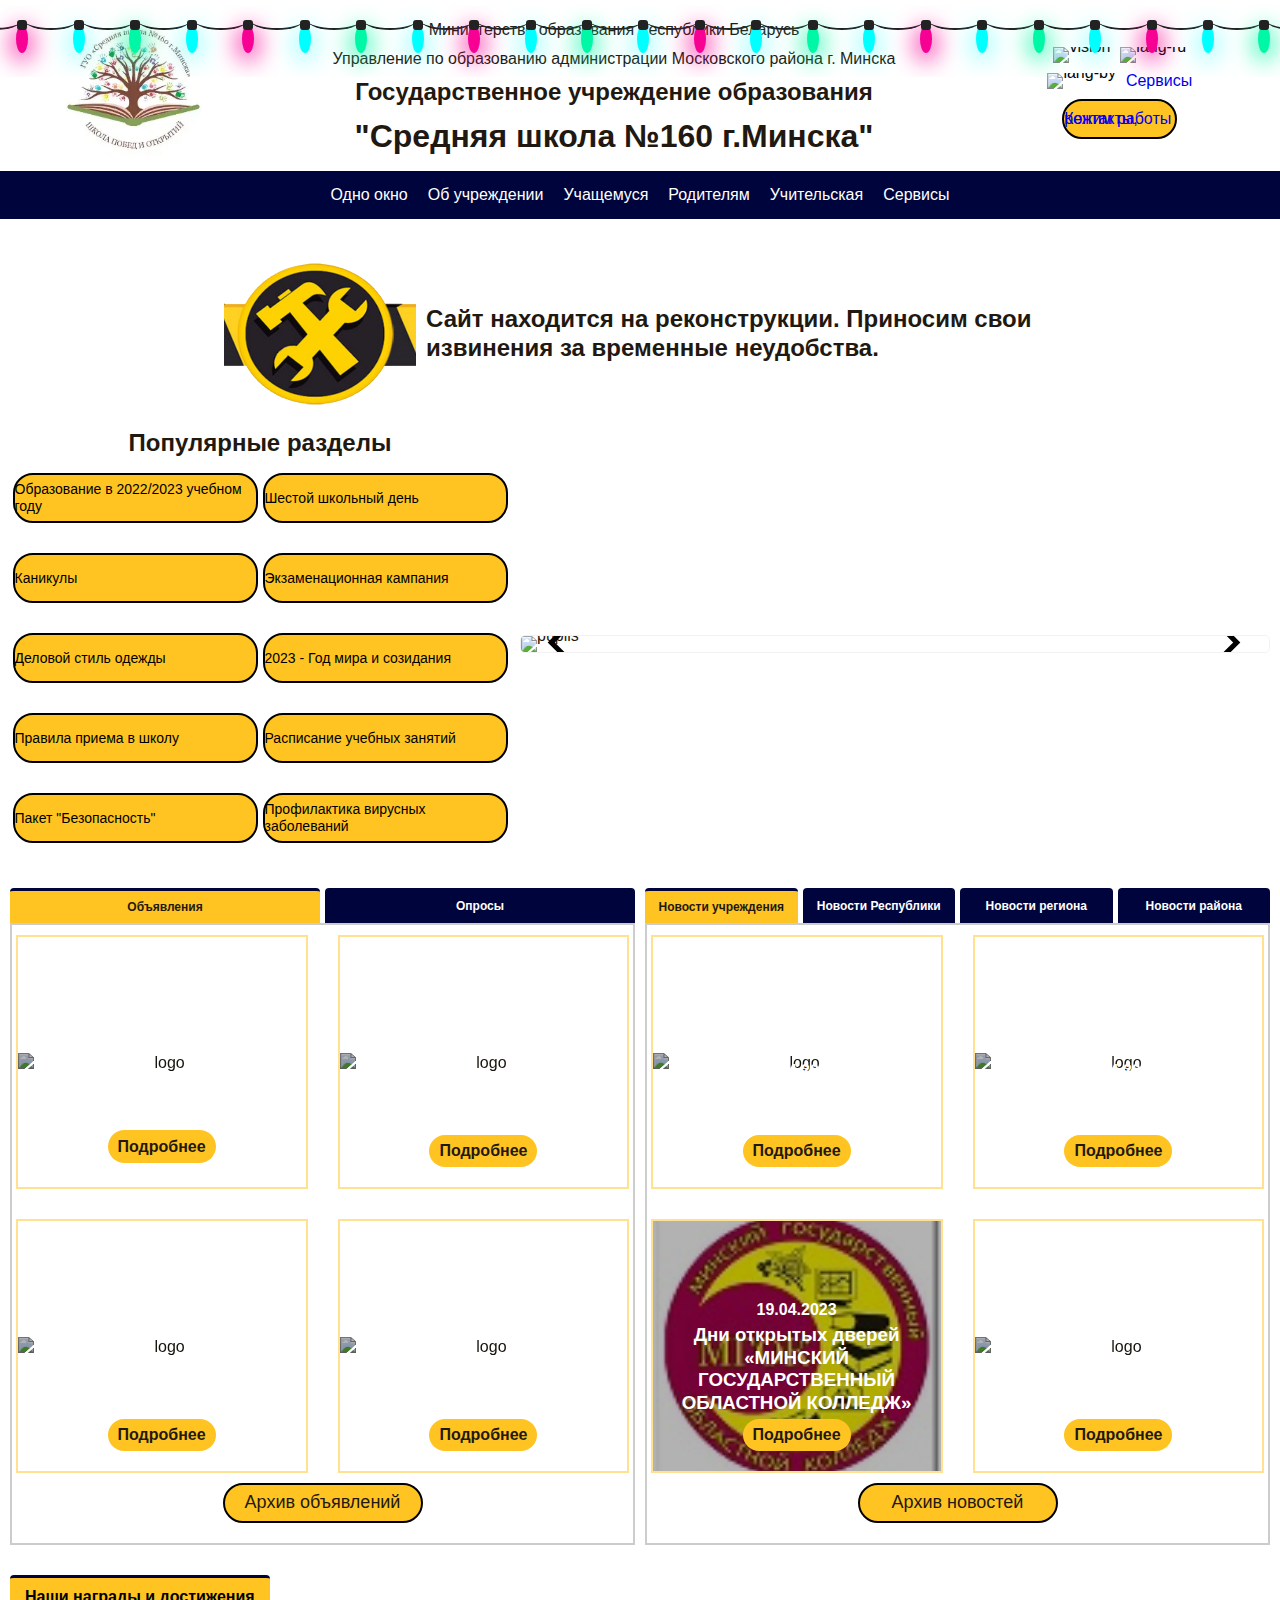
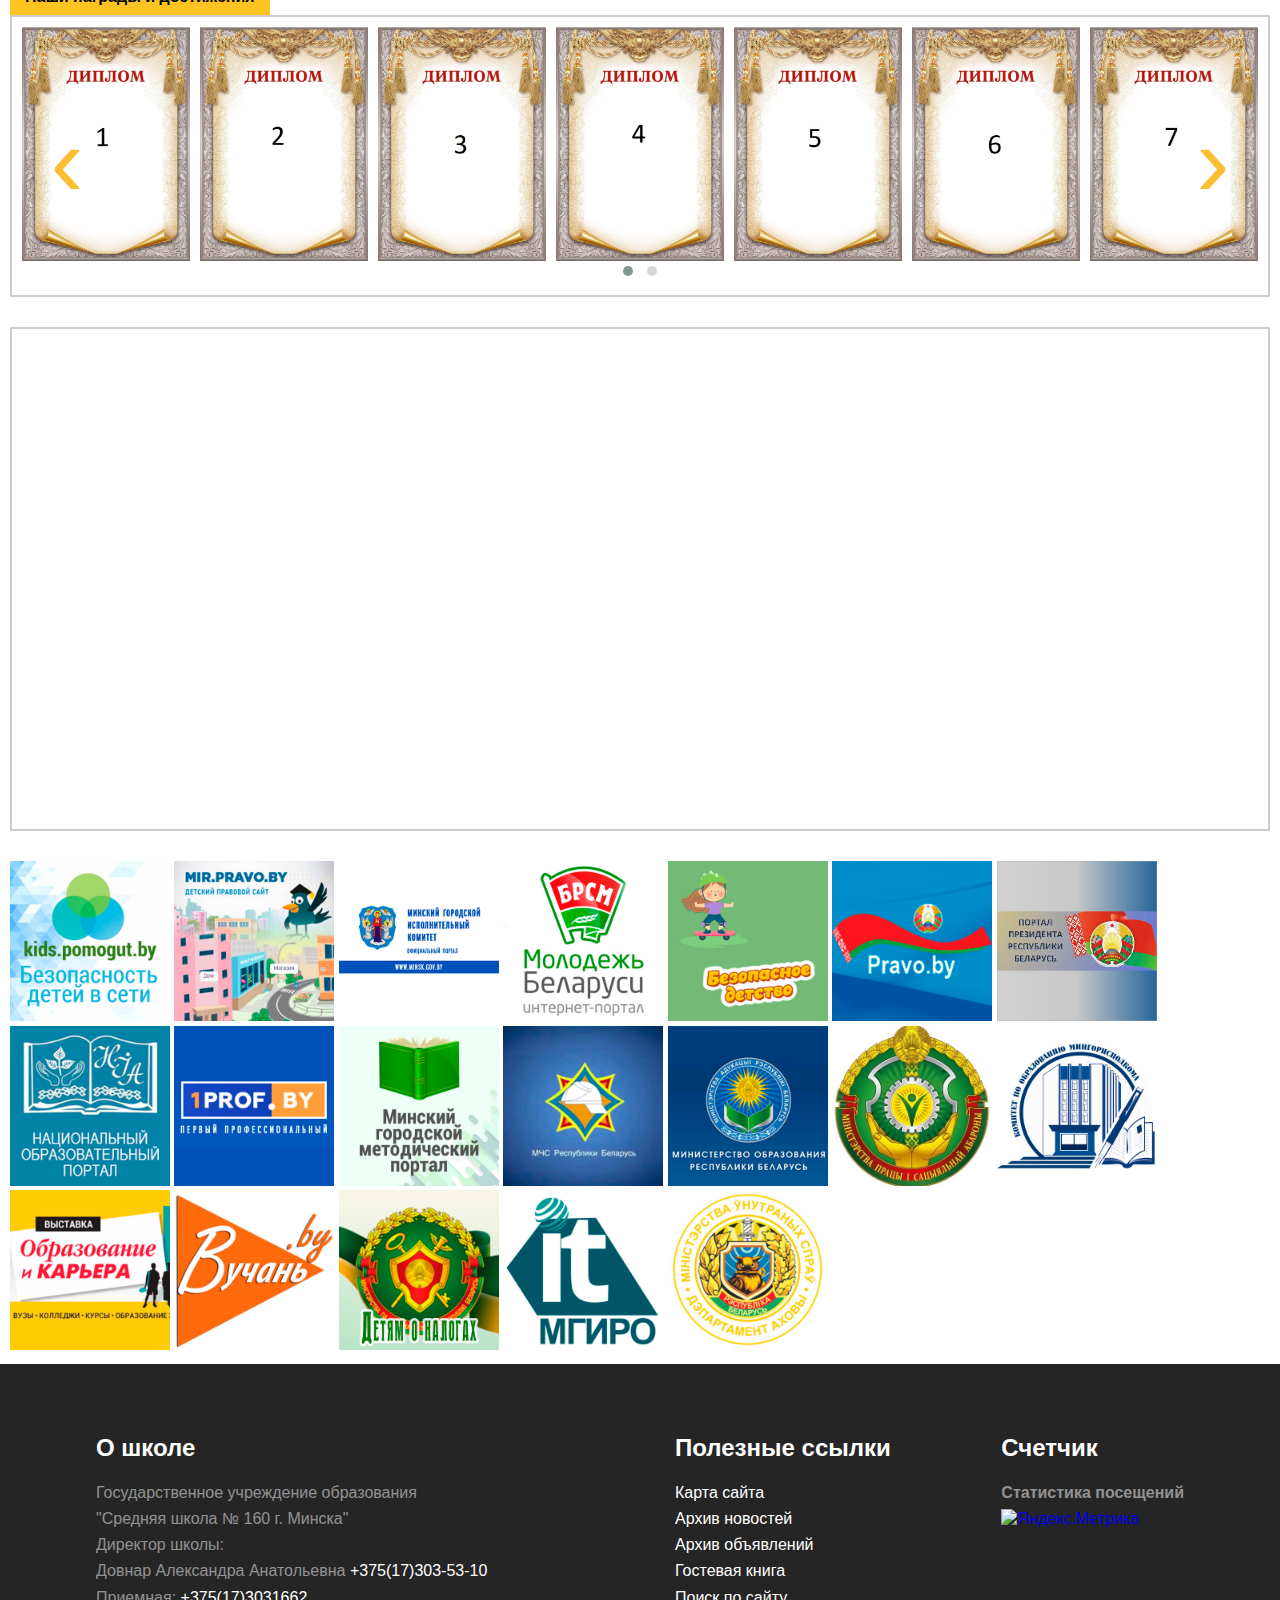
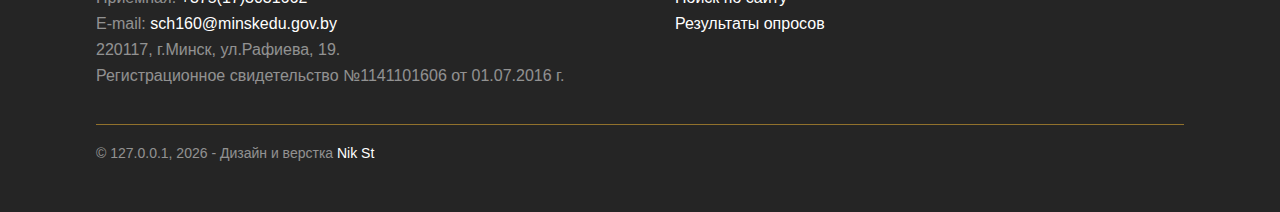
==== commit dafa9699: "feat: Гирлянды и снежинки" ====
--- a/index.html
+++ b/index.html
@@ -42,6 +42,88 @@
 
 
 <body>
+    <ul class="lightrope">
+        <li></li>
+        <li></li>
+        <li></li>
+        <li></li>
+        <li></li>
+        <li></li>
+        <li></li>
+        <li></li>
+        <li></li>
+        <li></li>
+        <li></li>
+        <li></li>
+        <li></li>
+        <li></li>
+        <li></li>
+        <li></li>
+        <li></li>
+        <li></li>
+        <li></li>
+        <li></li>
+        <li></li>
+        <li></li>
+        <li></li>
+        <li></li>
+        <li></li>
+        <li></li>
+        <li></li>
+        <li></li>
+        <li></li>
+        <li></li>
+        <li></li>
+        <li></li>
+        <li></li>
+        <li></li>
+        <li></li>
+        <li></li>
+        <li></li>
+        <li></li>
+        <li></li>
+        <li></li>
+        <li></li>
+        <li></li>
+      </ul>
+    <div class="snowflakes" aria-hidden="true">
+  <div class="snowflake">
+    <div class="inner">❅</div>
+  </div>
+  <div class="snowflake">
+    <div class="inner">❅</div>
+  </div>
+  <div class="snowflake">
+    <div class="inner">❅</div>
+  </div>
+  <div class="snowflake">
+    <div class="inner">❅</div>
+  </div>
+  <div class="snowflake">
+    <div class="inner">❅</div>
+  </div>
+  <div class="snowflake">
+    <div class="inner">❅</div>
+  </div>
+  <div class="snowflake">
+    <div class="inner">❅</div>
+  </div>
+  <div class="snowflake">
+    <div class="inner">❅</div>
+  </div>
+  <div class="snowflake">
+    <div class="inner">❅</div>
+  </div>
+  <div class="snowflake">
+    <div class="inner">❅</div>
+  </div>
+  <div class="snowflake">
+    <div class="inner">❅</div>
+  </div>
+  <div class="snowflake">
+    <div class="inner">❅</div>
+  </div>
+</div>
     <div class="site-content">
         <section class="section vision" style="display: none;">
             <div class="container">
@@ -140,7 +222,7 @@
                                     alt="lang-by"></a>
                         </div>
                             <a href="#" class="btn-header-bar-blue accessible">Сервисы</a>
-                            <a href="#" class="btn-header-bar accessible">Контакты</a>
+                            <a href="#" class="btn-header-bar accessible">Контакты, режим работы</a>
                     </div>
                 </div>
                 <nav class="header-nav accessible">
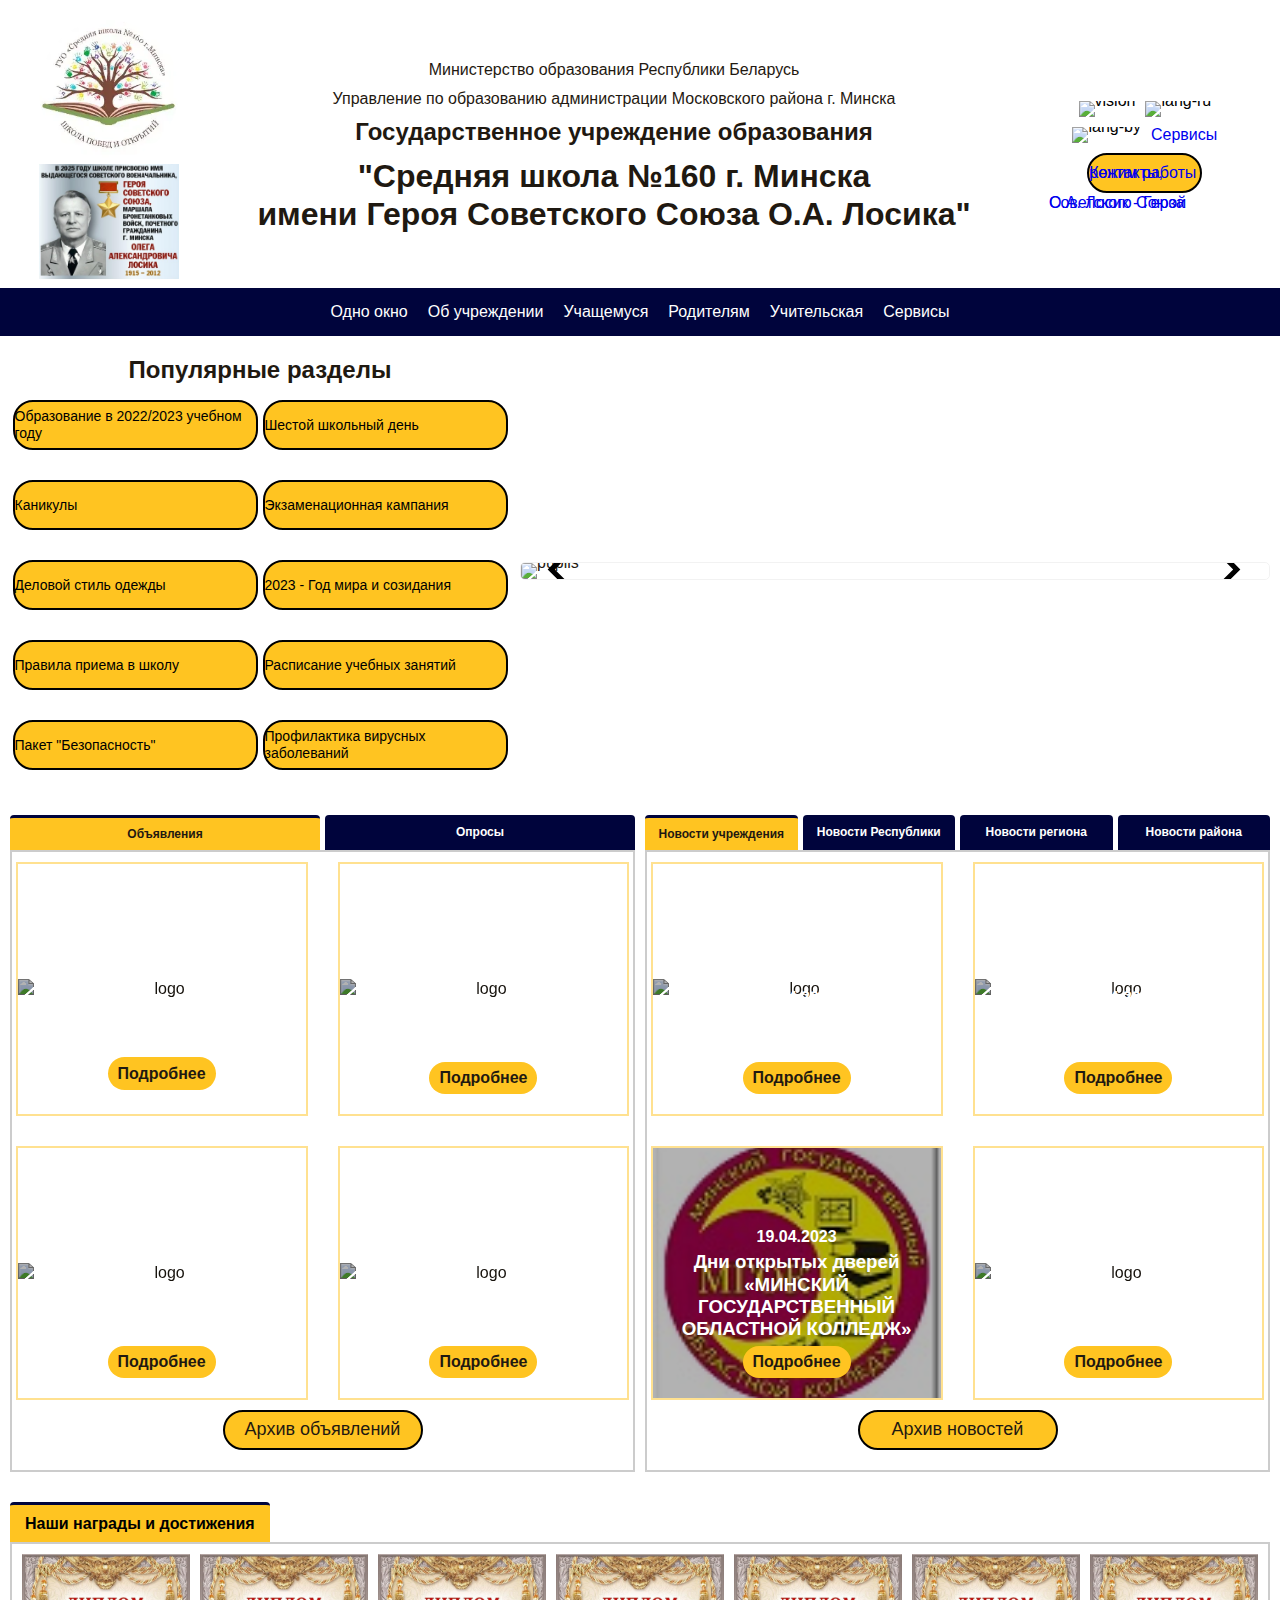
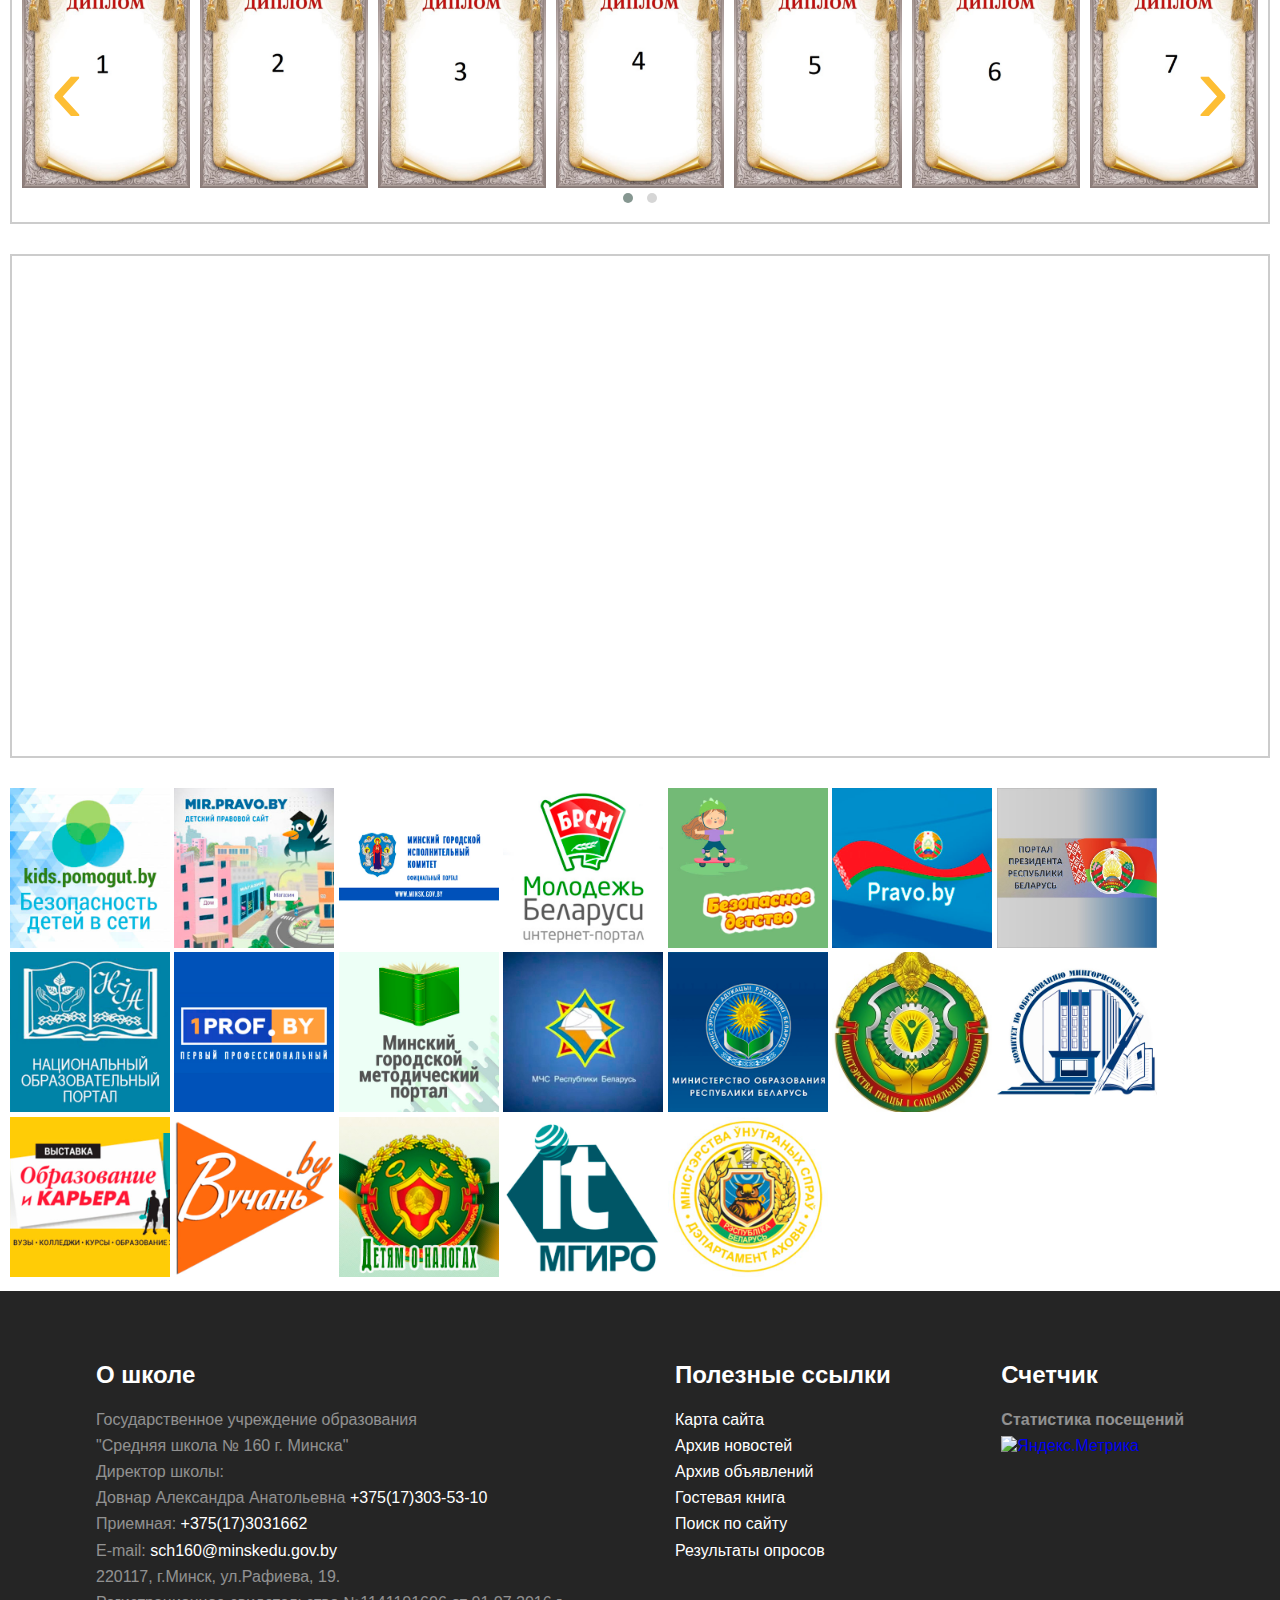
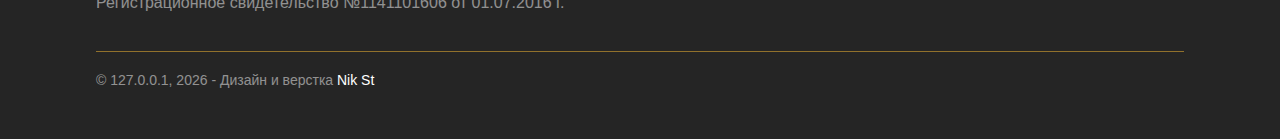
==== commit 09d6bbec: "Добавил про Лосика" ====
--- a/index.html
+++ b/index.html
@@ -42,7 +42,8 @@
 
 
 <body>
-    <ul class="lightrope">
+
+    <!-- <ul class="lightrope">
         <li></li>
         <li></li>
         <li></li>
@@ -87,43 +88,44 @@
         <li></li>
       </ul>
     <div class="snowflakes" aria-hidden="true">
-  <div class="snowflake">
-    <div class="inner">❅</div>
-  </div>
-  <div class="snowflake">
-    <div class="inner">❅</div>
-  </div>
-  <div class="snowflake">
-    <div class="inner">❅</div>
-  </div>
-  <div class="snowflake">
-    <div class="inner">❅</div>
-  </div>
-  <div class="snowflake">
-    <div class="inner">❅</div>
-  </div>
-  <div class="snowflake">
-    <div class="inner">❅</div>
-  </div>
-  <div class="snowflake">
-    <div class="inner">❅</div>
-  </div>
-  <div class="snowflake">
-    <div class="inner">❅</div>
-  </div>
-  <div class="snowflake">
-    <div class="inner">❅</div>
-  </div>
-  <div class="snowflake">
-    <div class="inner">❅</div>
-  </div>
-  <div class="snowflake">
-    <div class="inner">❅</div>
-  </div>
-  <div class="snowflake">
-    <div class="inner">❅</div>
-  </div>
-</div>
+        <div class="snowflake">
+            <div class="inner">❅</div>
+        </div>
+        <div class="snowflake">
+            <div class="inner">❅</div>
+        </div>
+        <div class="snowflake">
+            <div class="inner">❅</div>
+        </div>
+        <div class="snowflake">
+            <div class="inner">❅</div>
+        </div>
+        <div class="snowflake">
+            <div class="inner">❅</div>
+        </div>
+        <div class="snowflake">
+            <div class="inner">❅</div>
+        </div>
+        <div class="snowflake">
+            <div class="inner">❅</div>
+        </div>
+        <div class="snowflake">
+            <div class="inner">❅</div>
+        </div>
+        <div class="snowflake">
+            <div class="inner">❅</div>
+        </div>
+        <div class="snowflake">
+            <div class="inner">❅</div>
+        </div>
+        <div class="snowflake">
+            <div class="inner">❅</div>
+        </div>
+        <div class="snowflake">
+            <div class="inner">❅</div>
+        </div>
+    </div> -->
+
     <div class="site-content">
         <section class="section vision" style="display: none;">
             <div class="container">
@@ -191,13 +193,17 @@
                         <a class="link-main" href="/">
                             <img src="assets/images/header/logo.webp" alt="logo-sch160">
                         </a>
+                        <a class="link-main" href="#">
+                            <img src="assets/images/header/losik.jpg" alt="">
+                        </a>
                     </div>
                     <div class="header-box">
                         <p class="header-text header-box-item">Министерство образования Республики Беларусь </p>
                         <p class="header-text header-box-item">Управление по образованию
                             администрации Московского района г. Минска</p>
                         <h2 class="header-subtitle header-box-item">Государственное учреждение образования</h2>
-                        <h1 class="header-title header-box-item">"Средняя школа №160 г.Минска"</h1>
+                        <h1 class="header-title header-box-item">"Средняя школа №160 г. Минска <br>
+                            имени Героя Советского Союза О.А. Лосика"</h1>
 
                     </div>
                     <div class="header-bar">
@@ -223,6 +229,7 @@
                         </div>
                             <a href="#" class="btn-header-bar-blue accessible">Сервисы</a>
                             <a href="#" class="btn-header-bar accessible">Контакты, режим работы</a>
+                            <a href="#" class="btn-header-bar-blue accessible">О.А. Лосик - Герой Советского Союза</a>
                     </div>
                 </div>
                 <nav class="header-nav accessible">
@@ -735,11 +742,11 @@
             <!-- slider + popular -->
             <section class="section">
                 <div class="container">
-                    <div class="rebuild">
+                    <!-- <div class="rebuild">
                         <img class="rebuild-img" src="assets/images/reconstruction.png" alt="reconstruction">
                         <h2 class="rebuild-title">Сайт находится на реконструкции. Приносим свои извинения за временные
                             неудобства.</h2>
-                    </div>
+                    </div> -->
                     <div class="section-inner">
 
 
